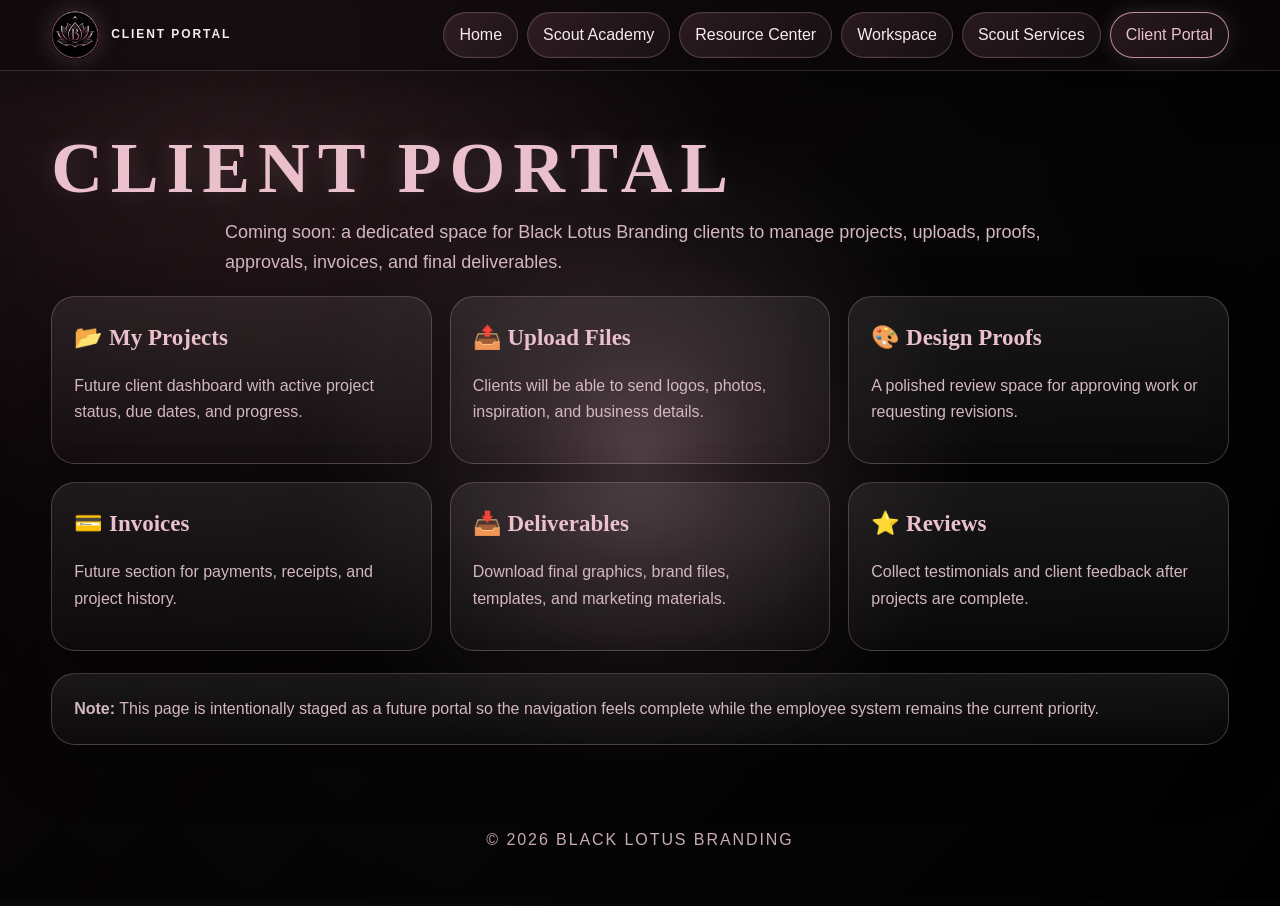
==== pages/client.html @ 68f47440 "Add files via upload" ====
<!doctype html><html lang="en"><head><meta charset="utf-8"><meta name="viewport" content="width=device-width,initial-scale=1"><title>Client Portal | Black Lotus</title><link rel="stylesheet" href="../css/style.css"><script defer src="../js/app.js"></script></head><body><div class="cursor-glow" aria-hidden="true"></div><header class="top"><div class="wrap nav"><a class="brand" href="../index.html"><img src="../assets/logos/primary-logo.png" alt="logo"><span>Client Portal</span></a><button class="btn mobile-menu">Menu</button><nav class="links"><a href="../index.html">Home</a><a href="training.html">Scout Academy</a><a href="downloads.html">Resource Center</a><a href="workspace.html">Workspace</a><a href="forms.html">Scout Services</a><a href="client.html">Client Portal</a></nav></div></header><main class="wrap section"><h1 class="title">Client Portal</h1><p class="subtitle">Coming soon: a dedicated space for Black Lotus Branding clients to manage projects, uploads, proofs, approvals, invoices, and final deliverables.</p><div class="grid"><div class="card spotlight-card"><h3>📂 My Projects</h3><p>Future client dashboard with active project status, due dates, and progress.</p></div><div class="card spotlight-card"><h3>📤 Upload Files</h3><p>Clients will be able to send logos, photos, inspiration, and business details.</p></div><div class="card spotlight-card"><h3>🎨 Design Proofs</h3><p>A polished review space for approving work or requesting revisions.</p></div><div class="card spotlight-card"><h3>💳 Invoices</h3><p>Future section for payments, receipts, and project history.</p></div><div class="card spotlight-card"><h3>📥 Deliverables</h3><p>Download final graphics, brand files, templates, and marketing materials.</p></div><div class="card spotlight-card"><h3>⭐ Reviews</h3><p>Collect testimonials and client feedback after projects are complete.</p></div></div><div class="notice"><strong>Note:</strong> This page is intentionally staged as a future portal so the navigation feels complete while the employee system remains the current priority.</div></main><footer class="small">© <span data-year></span> BLACK LOTUS BRANDING</footer></body></html>
---- css/style.css ----
:root{
  --bg:#090708;
  --ink:#050405;
  --panel:rgba(19,16,18,.78);
  --glass:rgba(31,18,24,.58);
  --rose:#e9c0cb;
  --rose2:#f5b4c8;
  --gold:#c87789;
  --deep:#4d3032;
  --text:#f8eaf0;
  --muted:#d4b7c0;
  --line:rgba(233,192,203,.24);
  --line2:rgba(245,180,200,.55);
  --shadow:0 28px 90px rgba(0,0,0,.62);
  --glow:0 0 34px rgba(233,192,203,.20);
  --x:50vw;
  --y:50vh;
}
*{box-sizing:border-box}
html{scroll-behavior:smooth}
body{
  margin:0;
  min-height:100vh;
  color:var(--text);
  font-family:Arial,Helvetica,sans-serif;
  line-height:1.65;
  overflow-x:hidden;
  background:
    radial-gradient(circle at var(--x) var(--y),rgba(245,180,200,.16),transparent 20rem),
    radial-gradient(circle at 15% 0%,rgba(99,63,66,.45),transparent 34rem),
    linear-gradient(135deg,#150a0f 0%,#090708 45%,#030303 100%);
}
body::before{
  content:"";
  position:fixed;
  inset:0;
  z-index:0;
  pointer-events:none;
  opacity:.48;
  background:
    linear-gradient(rgba(233,192,203,.035) 1px,transparent 1px),
    linear-gradient(90deg,rgba(233,192,203,.025) 1px,transparent 1px);
  background-size:68px 68px;
  mask-image:radial-gradient(circle at center,black,transparent 78%);
}
body::after{
  content:"";
  position:fixed;
  inset:0;
  z-index:1;
  pointer-events:none;
  background:radial-gradient(circle at center,transparent 0 42%,rgba(0,0,0,.38));
}
.cursor-glow{
  position:fixed;
  left:0;
  top:0;
  width:420px;
  height:420px;
  border-radius:999px;
  pointer-events:none;
  z-index:2;
  transform:translate(calc(var(--x) - 210px),calc(var(--y) - 210px));
  background:radial-gradient(circle,rgba(245,180,200,.20),rgba(200,119,137,.075) 38%,transparent 72%);
  mix-blend-mode:screen;
  filter:blur(7px);
  opacity:.76;
}
.wrap{width:min(1180px,92vw);margin:auto;position:relative;z-index:3}
a{color:inherit;text-decoration:none}
a:not(.btn):not(.brand):not(.card):not(.pill):not(.links a){text-decoration:none;background-image:linear-gradient(90deg,var(--gold),var(--rose));background-repeat:no-repeat;background-position:0 100%;background-size:100% 1px}
.top{position:sticky;top:0;z-index:50;background:rgba(13,8,11,.66);backdrop-filter:blur(22px);border-bottom:1px solid rgba(233,192,203,.18);box-shadow:0 16px 50px rgba(0,0,0,.38)}
.nav{display:flex;align-items:center;justify-content:space-between;gap:18px;padding:11px 0}
.brand{display:flex;align-items:center;gap:12px;text-transform:uppercase;letter-spacing:.16em;font-weight:900;font-size:12px;line-height:1.1}
.brand img{width:48px;height:48px;border-radius:50%;object-fit:cover;box-shadow:0 0 24px rgba(233,192,203,.22)}
.brand small{display:block;color:var(--muted);letter-spacing:.20em;margin-top:4px;font-size:10px}
.links{display:flex;gap:9px;align-items:center}
.links a,.btn,.pill{position:relative;display:inline-flex;align-items:center;justify-content:center;border:1px solid var(--line);border-radius:999px;padding:9px 15px;background:linear-gradient(135deg,rgba(200,119,137,.17),rgba(233,192,203,.055));box-shadow:inset 0 0 0 1px rgba(255,255,255,.018);color:var(--text);transition:transform .24s ease,box-shadow .24s ease,border-color .24s ease,background .24s ease}
.links a::after,.btn::after,.pill::after{content:"";position:absolute;left:18px;right:18px;bottom:7px;height:1px;background:linear-gradient(90deg,transparent,var(--rose),transparent);transform:scaleX(0);transform-origin:center;transition:transform .26s ease;opacity:.8}
.links a:hover,.btn:hover,.pill:hover{transform:translateY(-2px);border-color:var(--line2);box-shadow:0 0 28px rgba(233,192,203,.16);background:linear-gradient(135deg,rgba(200,119,137,.30),rgba(233,192,203,.11))}
.links a:hover::after,.btn:hover::after,.pill:hover::after{transform:scaleX(1)}
.links a.active{border-color:rgba(245,180,200,.75);color:var(--rose);box-shadow:0 0 20px rgba(233,192,203,.16)}
.mobile-menu{display:none;cursor:pointer}
.hero{padding:34px 0 8px}
.hero-banner{position:relative;margin:0;border-radius:30px;overflow:hidden;border:1px solid var(--line);box-shadow:var(--shadow);background:#050405}
.hero-banner::after{content:"";position:absolute;inset:0;border-radius:inherit;box-shadow:inset 0 0 90px rgba(0,0,0,.42);pointer-events:none}
.hero-banner img{display:block;width:100%;height:auto;max-height:560px;object-fit:contain;object-position:center;filter:saturate(1.04) contrast(1.05)}
.hero-intro{position:relative;width:min(980px,94%);margin:24px auto 0;padding:clamp(24px,4vw,44px);border:1px solid var(--line);border-radius:28px;background:linear-gradient(180deg,rgba(28,17,22,.88),rgba(8,6,7,.88));box-shadow:0 22px 70px rgba(0,0,0,.45);text-align:center;overflow:hidden}
.hero-intro::after{content:"";position:absolute;inset:0;background:linear-gradient(90deg,transparent,rgba(233,192,203,.055),transparent);transform:translateX(-100%);animation:sheen 7s ease-in-out infinite;pointer-events:none}
@keyframes sheen{0%,55%{transform:translateX(-110%)}70%,100%{transform:translateX(110%)}}
.eyebrow,.section-kicker{text-transform:uppercase;letter-spacing:.32em;color:var(--gold);font-size:12px;font-weight:900}.section-kicker{margin-bottom:9px}.title,h1,h2{font-family:Georgia,'Times New Roman',serif;color:var(--rose);line-height:1.05;text-shadow:0 0 24px rgba(233,192,203,.17)}h1,.title{font-size:clamp(36px,5.6vw,76px);margin:12px 0 12px;letter-spacing:.11em;text-transform:uppercase}h2{font-size:clamp(30px,4.8vw,54px);margin:0 0 16px;letter-spacing:.09em;text-transform:uppercase}h3{font-family:Georgia,'Times New Roman',serif;color:var(--rose);font-size:23px;margin:0 0 8px}.subtitle,.lead{font-size:18px;color:var(--muted);max-width:830px;margin:0 auto 18px}.actions,.top-actions{display:flex;gap:12px;flex-wrap:wrap;margin-top:18px}.hero-intro .actions{justify-content:center}.primary{background:linear-gradient(135deg,var(--gold),var(--rose));color:#15070d;font-weight:900;border-color:rgba(245,180,200,.76)}.section{padding:48px 0}.center{text-align:center}.grid{display:grid;grid-template-columns:repeat(3,1fr);gap:18px}.grid.two{grid-template-columns:repeat(2,1fr)}.card,.notice,.lesson{position:relative;background:linear-gradient(180deg,rgba(255,255,255,.074),rgba(255,255,255,.025));border:1px solid var(--line);border-radius:24px;padding:22px;box-shadow:0 20px 56px rgba(0,0,0,.30);transition:transform .25s ease,border-color .25s ease,box-shadow .25s ease;overflow:hidden}.card:hover,.lesson:hover{transform:translateY(-5px);border-color:rgba(245,180,200,.56);box-shadow:0 28px 80px rgba(0,0,0,.44),0 0 30px rgba(233,192,203,.13)}.spotlight-card::before{content:"";position:absolute;inset:0;border-radius:inherit;pointer-events:none;background:radial-gradient(circle at var(--local-x,50%) var(--local-y,50%),rgba(245,180,200,.18),transparent 15rem);opacity:0;transition:opacity .24s ease}.spotlight-card:hover::before{opacity:1}.card p,.lesson p,.lesson li,.notice{color:var(--muted)}.notice{margin-top:22px}.feature-img,.wideimg{width:100%;border-radius:28px;border:1px solid var(--line);box-shadow:var(--shadow);max-height:430px;object-fit:cover}.carousel-shell{position:relative;border:1px solid var(--line);border-radius:30px;background:rgba(255,255,255,.04);padding:14px;box-shadow:var(--shadow);overflow:hidden}.carousel-viewport{overflow:hidden;border-radius:22px}.carousel-track{display:flex;transition:transform .66s cubic-bezier(.2,.78,.2,1);will-change:transform}.slide{min-width:100%;padding:0}.slide img{width:100%;display:block;border-radius:22px;max-height:560px;object-fit:cover}.carousel-btn{position:absolute;top:50%;transform:translateY(-50%);z-index:5;width:48px;height:48px;border-radius:50%;border:1px solid var(--line);background:rgba(9,7,8,.74);color:var(--rose);font-size:30px;cursor:pointer;box-shadow:0 0 24px rgba(0,0,0,.32);transition:.25s}.carousel-btn:hover{border-color:var(--line2);box-shadow:0 0 24px rgba(233,192,203,.20);color:var(--rose2)}.carousel-btn.prev{left:24px}.carousel-btn.next{right:24px}.dots{display:flex;justify-content:center;gap:9px;margin-top:14px}.dot{width:10px;height:10px;border-radius:50%;border:1px solid var(--line);background:rgba(233,192,203,.18);cursor:pointer}.dot.active{background:var(--rose);box-shadow:0 0 18px rgba(233,192,203,.55)}.pill{margin-top:4px;font-size:14px}.lesson{margin:16px 0}.lesson h2{text-transform:none;letter-spacing:.02em;font-size:clamp(25px,3.8vw,38px)}.check label{display:block;margin:10px 0;color:var(--muted)}.lead-list{display:grid;grid-template-columns:repeat(2,1fr);gap:14px}.small{padding:34px 0 52px;text-align:center;color:var(--muted);letter-spacing:.12em}.coming{opacity:.84}.client-badge{display:inline-block;margin-left:8px;font-size:11px;color:var(--rose);border:1px solid var(--line);border-radius:999px;padding:2px 8px}.footer-vision{position:relative;z-index:3;padding:38px 0 54px;text-align:center;color:var(--muted);letter-spacing:.12em}.footer-vision img{width:min(1050px,92vw);border-radius:24px;border:1px solid var(--line);box-shadow:var(--shadow);opacity:.92;margin-bottom:18px}.reveal{opacity:0;transform:translateY(18px);transition:opacity .65s ease,transform .65s ease}.reveal.in{opacity:1;transform:translateY(0)}
@media(max-width:1050px){.nav{align-items:flex-start}.links{display:none;position:absolute;left:4vw;right:4vw;top:76px;flex-direction:column;background:rgba(10,7,9,.97);border:1px solid var(--line);border-radius:22px;padding:14px}.links.open{display:flex}.links a{width:100%;text-align:center}.mobile-menu{display:inline-flex}.grid,.grid.two,.lead-list{grid-template-columns:1fr 1fr}.brand span{font-size:11px}.brand img{width:44px;height:44px}}
@media(max-width:720px){.grid,.grid.two,.lead-list{grid-template-columns:1fr}.hero{padding-top:20px}.hero-banner img{height:245px}.hero-intro{margin-top:18px;width:100%;padding:22px 18px}.eyebrow,.section-kicker{letter-spacing:.22em}.actions .btn{width:100%}.carousel-btn{display:none}.brand small{display:none}.cursor-glow{display:none}h1,.title{letter-spacing:.06em}.section{padding:34px 0}}
@media(prefers-reduced-motion:reduce){*{transition:none!important;animation:none!important}.cursor-glow,body::before,body::after{display:none!important}.reveal{opacity:1;transform:none}}

.about-section{text-align:center}
.about-frame{margin:22px auto 0;max-width:720px;border:1px solid var(--line);border-radius:30px;overflow:hidden;background:#050405;box-shadow:var(--shadow)}
.about-frame img{display:block;width:100%;height:auto}


/* V3.4 — ONLY FIX: Scout Academy main title size */
.training-main-title{
  font-size:clamp(34px,4vw,54px) !important;
  line-height:1.08 !important;
  letter-spacing:.08em !important;
  max-width:900px;
}
@media(max-width:720px){
  .training-main-title{font-size:clamp(30px,10vw,44px) !important;}
}

/* V3.5 — ONLY FIX: align Scout Academy subtitle with title */
.training-main-title + .subtitle{
  margin-left:0 !important;
  margin-right:0 !important;
  max-width:900px !important;
}

/* V3.6 — ONLY FIX: Scout Academy title one line and centered subtitle */
.training-main-title{
  white-space:nowrap !important;
  text-align:center !important;
  max-width:100% !important;
  margin-left:auto !important;
  margin-right:auto !important;
  font-size:clamp(32px,3.35vw,52px) !important;
}
.training-main-title + .subtitle{
  text-align:center !important;
  margin-left:auto !important;
  margin-right:auto !important;
  max-width:840px !important;
}
@media(max-width:720px){
  .training-main-title{
    white-space:normal !important;
    font-size:clamp(28px,9vw,40px) !important;
  }
}

/* V3.7 — ONLY FIX: Scout Academy banner crop + one-line centered title block */
.feature-img{
  max-height:none !important;
  height:auto !important;
  object-fit:contain !important;
  object-position:center !important;
}
.training-main-title{
  white-space:nowrap !important;
  text-align:center !important;
  max-width:100% !important;
  margin:22px auto 14px !important;
  font-size:clamp(30px,2.8vw,44px) !important;
  line-height:1.05 !important;
  letter-spacing:.065em !important;
}
.training-main-title + .subtitle{
  text-align:center !important;
  max-width:880px !important;
  margin:0 auto 20px !important;
}
.training-main-title + .subtitle + .top-actions{
  justify-content:center !important;
}
@media(max-width:900px){
  .training-main-title{
    white-space:normal !important;
    font-size:clamp(28px,7vw,40px) !important;
  }
}

/* V3.9 — FIX: full training image + centered one-line page headers */
/* Show the full Scout Academy banner without cropping */
.feature-img{
  display:block !important;
  width:min(1120px,100%) !important;
  max-width:100% !important;
  height:auto !important;
  max-height:none !important;
  aspect-ratio:auto !important;
  object-fit:contain !important;
  object-position:center center !important;
  margin:0 auto 28px !important;
}

/* Match all page titles to the Scout Academy title treatment */
main .section > .title,
.training-main-title{
  display:block !important;
  width:100% !important;
  max-width:100% !important;
  text-align:center !important;
  white-space:nowrap !important;
  margin:22px auto 14px !important;
  font-size:clamp(30px,3.6vw,58px) !important;
  line-height:1.05 !important;
  letter-spacing:.075em !important;
}

main .section > .title + .subtitle,
.training-main-title + .subtitle{
  text-align:center !important;
  max-width:900px !important;
  margin:0 auto 22px !important;
}

main .section > .title + .subtitle + .top-actions,
.training-main-title + .subtitle + .top-actions{
  justify-content:center !important;
}

@media(max-width:900px){
  main .section > .title,
  .training-main-title{
    white-space:normal !important;
    font-size:clamp(28px,7vw,42px) !important;
  }
}

/* V4.0 — ONLY FIX: remove side bars around homepage/hero images */
.hero-banner,
.carousel-shell,
.carousel-viewport,
.slide{
  background:transparent !important;
}

.hero-banner{
  padding:0 !important;
  display:block !important;
}

.hero-banner img{
  display:block !important;
  width:100% !important;
  height:auto !important;
  max-height:none !important;
  object-fit:cover !important;
  object-position:center center !important;
  border-radius:30px !important;
}

.carousel-shell{
  padding:0 !important;
}

.carousel-viewport{
  border-radius:30px !important;
}

.slide img{
  display:block !important;
  width:100% !important;
  height:auto !important;
  max-height:none !important;
  object-fit:cover !important;
  object-position:center center !important;
  border-radius:30px !important;
}
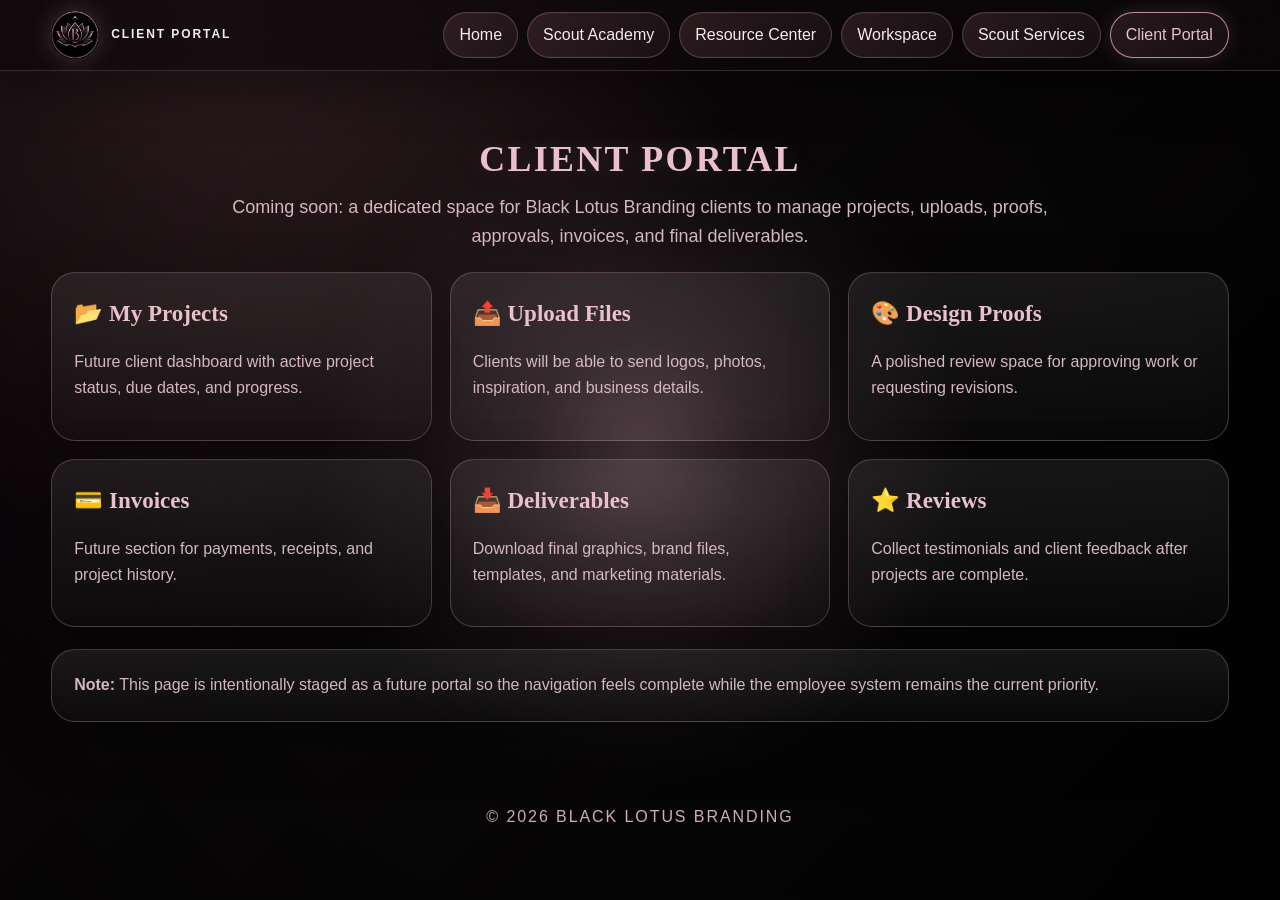
==== commit c1196323: "Add files via upload" ====
--- a/pages/client.html
+++ b/pages/client.html
@@ -1 +1 @@
-<!doctype html><html lang="en"><head><meta charset="utf-8"><meta name="viewport" content="width=device-width,initial-scale=1"><title>Client Portal | Black Lotus</title><link rel="stylesheet" href="../css/style.css"><script defer src="../js/app.js"></script></head><body><div class="cursor-glow" aria-hidden="true"></div><header class="top"><div class="wrap nav"><a class="brand" href="../index.html"><img src="../assets/logos/primary-logo.png" alt="logo"><span>Client Portal</span></a><button class="btn mobile-menu">Menu</button><nav class="links"><a href="../index.html">Home</a><a href="training.html">Scout Academy</a><a href="downloads.html">Resource Center</a><a href="workspace.html">Workspace</a><a href="forms.html">Scout Services</a><a href="client.html">Client Portal</a></nav></div></header><main class="wrap section"><h1 class="title">Client Portal</h1><p class="subtitle">Coming soon: a dedicated space for Black Lotus Branding clients to manage projects, uploads, proofs, approvals, invoices, and final deliverables.</p><div class="grid"><div class="card spotlight-card"><h3>📂 My Projects</h3><p>Future client dashboard with active project status, due dates, and progress.</p></div><div class="card spotlight-card"><h3>📤 Upload Files</h3><p>Clients will be able to send logos, photos, inspiration, and business details.</p></div><div class="card spotlight-card"><h3>🎨 Design Proofs</h3><p>A polished review space for approving work or requesting revisions.</p></div><div class="card spotlight-card"><h3>💳 Invoices</h3><p>Future section for payments, receipts, and project history.</p></div><div class="card spotlight-card"><h3>📥 Deliverables</h3><p>Download final graphics, brand files, templates, and marketing materials.</p></div><div class="card spotlight-card"><h3>⭐ Reviews</h3><p>Collect testimonials and client feedback after projects are complete.</p></div></div><div class="notice"><strong>Note:</strong> This page is intentionally staged as a future portal so the navigation feels complete while the employee system remains the current priority.</div></main><footer class="small">© <span data-year></span> BLACK LOTUS BRANDING</footer></body></html>
+<!doctype html><html lang="en"><head><meta charset="utf-8"><meta name="viewport" content="width=device-width,initial-scale=1"><title>Client Portal | Black Lotus</title><link rel="stylesheet" href="../css/style.css?v=3.8"><script defer src="../js/app.js"></script></head><body><div class="cursor-glow" aria-hidden="true"></div><header class="top"><div class="wrap nav"><a class="brand" href="../index.html"><img src="../assets/logos/primary-logo.png" alt="logo"><span>Client Portal</span></a><button class="btn mobile-menu">Menu</button><nav class="links"><a href="../index.html">Home</a><a href="training.html">Scout Academy</a><a href="downloads.html">Resource Center</a><a href="workspace.html">Workspace</a><a href="forms.html">Scout Services</a><a href="client.html">Client Portal</a></nav></div></header><main class="wrap section"><h1 class="title">Client Portal</h1><p class="subtitle">Coming soon: a dedicated space for Black Lotus Branding clients to manage projects, uploads, proofs, approvals, invoices, and final deliverables.</p><div class="grid"><div class="card spotlight-card"><h3>📂 My Projects</h3><p>Future client dashboard with active project status, due dates, and progress.</p></div><div class="card spotlight-card"><h3>📤 Upload Files</h3><p>Clients will be able to send logos, photos, inspiration, and business details.</p></div><div class="card spotlight-card"><h3>🎨 Design Proofs</h3><p>A polished review space for approving work or requesting revisions.</p></div><div class="card spotlight-card"><h3>💳 Invoices</h3><p>Future section for payments, receipts, and project history.</p></div><div class="card spotlight-card"><h3>📥 Deliverables</h3><p>Download final graphics, brand files, templates, and marketing materials.</p></div><div class="card spotlight-card"><h3>⭐ Reviews</h3><p>Collect testimonials and client feedback after projects are complete.</p></div></div><div class="notice"><strong>Note:</strong> This page is intentionally staged as a future portal so the navigation feels complete while the employee system remains the current priority.</div></main><footer class="small">© <span data-year></span> BLACK LOTUS BRANDING</footer></body></html>
--- a/css/style.css
+++ b/css/style.css
@@ -169,91 +169,57 @@
   }
 }
 
-/* V3.9 — FIX: full training image + centered one-line page headers */
-/* Show the full Scout Academy banner without cropping */
-.feature-img{
-  display:block !important;
-  width:min(1120px,100%) !important;
-  max-width:100% !important;
-  height:auto !important;
-  max-height:none !important;
-  aspect-ratio:auto !important;
-  object-fit:contain !important;
-  object-position:center center !important;
-  margin:0 auto 28px !important;
-}
-
-/* Match all page titles to the Scout Academy title treatment */
-main .section > .title,
-.training-main-title{
-  display:block !important;
-  width:100% !important;
-  max-width:100% !important;
-  text-align:center !important;
-  white-space:nowrap !important;
-  margin:22px auto 14px !important;
-  font-size:clamp(30px,3.6vw,58px) !important;
-  line-height:1.05 !important;
-  letter-spacing:.075em !important;
-}
-
-main .section > .title + .subtitle,
-.training-main-title + .subtitle{
-  text-align:center !important;
-  max-width:900px !important;
-  margin:0 auto 22px !important;
-}
-
-main .section > .title + .subtitle + .top-actions,
-.training-main-title + .subtitle + .top-actions{
-  justify-content:center !important;
-}
-
-@media(max-width:900px){
-  main .section > .title,
-  .training-main-title{
-    white-space:normal !important;
-    font-size:clamp(28px,7vw,42px) !important;
-  }
-}
-
-/* V4.0 — ONLY FIX: remove side bars around homepage/hero images */
-.hero-banner,
-.carousel-shell,
-.carousel-viewport,
-.slide{
-  background:transparent !important;
-}
-
-.hero-banner{
-  padding:0 !important;
-  display:block !important;
-}
-
-.hero-banner img{
+
+/* V3.8 — GLOBAL PAGE HEADER ALIGNMENT + FULL TRAINING IMAGE FIX */
+/* Show page banner artwork in full instead of cropping. */
+.feature-img,
+.training-hero-image{
   display:block !important;
   width:100% !important;
   height:auto !important;
   max-height:none !important;
-  object-fit:cover !important;
+  object-fit:contain !important;
   object-position:center center !important;
-  border-radius:30px !important;
-}
-
-.carousel-shell{
-  padding:0 !important;
-}
-
-.carousel-viewport{
-  border-radius:30px !important;
-}
-
-.slide img{
+}
+
+/* Match all inner page headings to the fixed Scout Academy layout. */
+main.wrap.section > .title,
+main .wrap.section > .title,
+section.wrap.section > .title,
+.training-main-title{
   display:block !important;
   width:100% !important;
-  height:auto !important;
-  max-height:none !important;
-  object-fit:cover !important;
-  object-position:center center !important;
-  border-radius:30px !important;
-}
+  max-width:100% !important;
+  text-align:center !important;
+  white-space:nowrap !important;
+  margin:22px auto 14px !important;
+  font-size:clamp(30px,2.8vw,44px) !important;
+  line-height:1.05 !important;
+  letter-spacing:.065em !important;
+}
+
+main.wrap.section > .subtitle,
+main .wrap.section > .subtitle,
+section.wrap.section > .subtitle,
+.training-main-title + .subtitle{
+  text-align:center !important;
+  max-width:880px !important;
+  margin:0 auto 20px !important;
+}
+
+main.wrap.section > .top-actions,
+main .wrap.section > .top-actions,
+section.wrap.section > .top-actions,
+.training-main-title + .subtitle + .top-actions{
+  justify-content:center !important;
+}
+
+@media(max-width:900px){
+  main.wrap.section > .title,
+  main .wrap.section > .title,
+  section.wrap.section > .title,
+  .training-main-title{
+    white-space:normal !important;
+    font-size:clamp(28px,7vw,40px) !important;
+  }
+}
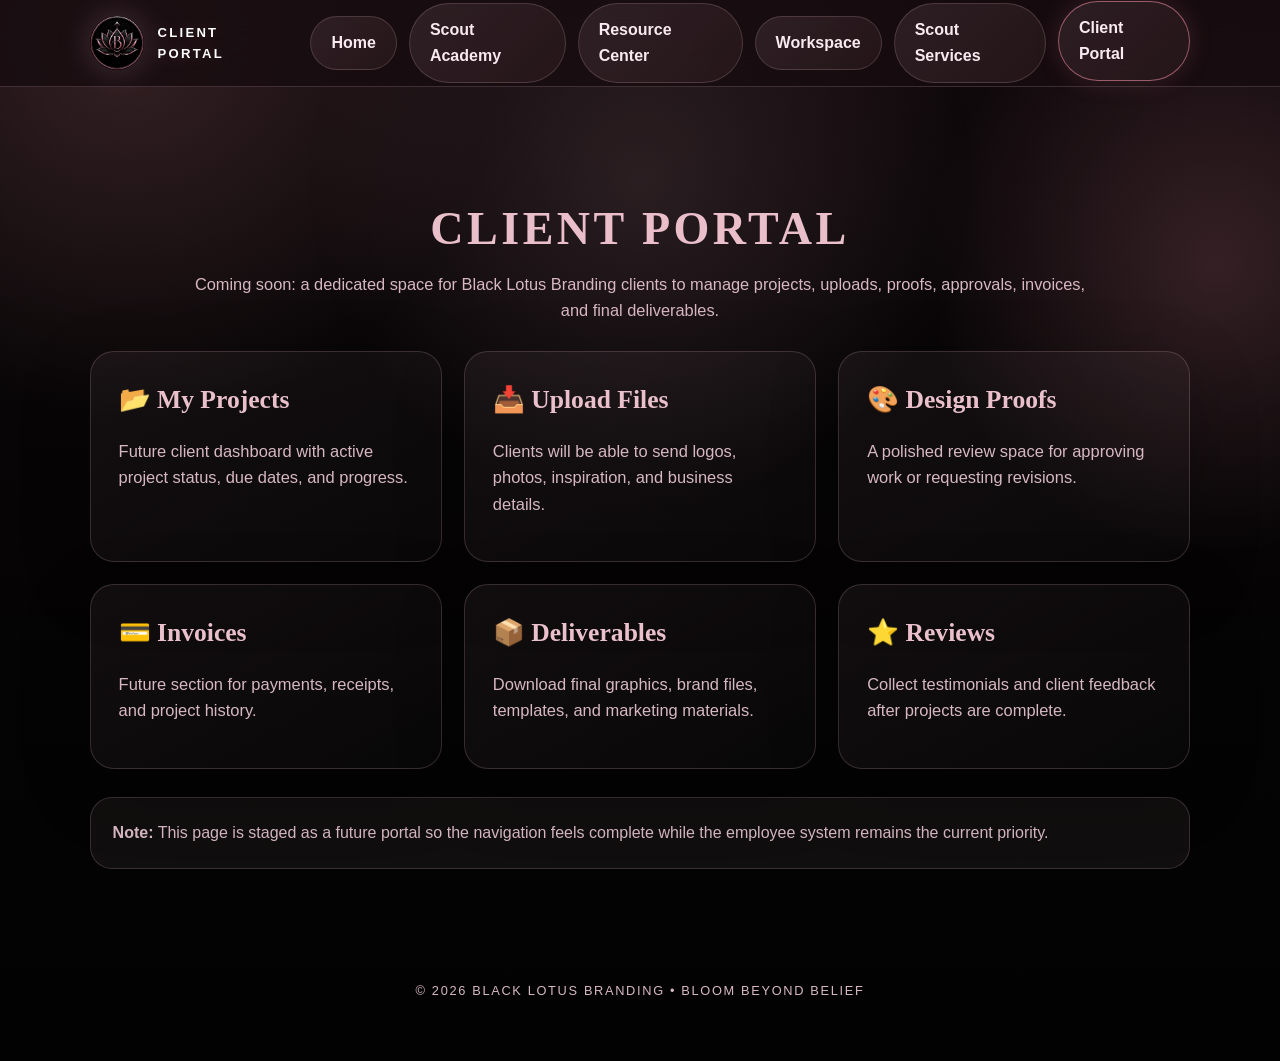
==== commit 4194a013: "Add files via upload" ====
--- a/pages/client.html
+++ b/pages/client.html
@@ -1 +1 @@
-<!doctype html><html lang="en"><head><meta charset="utf-8"><meta name="viewport" content="width=device-width,initial-scale=1"><title>Client Portal | Black Lotus</title><link rel="stylesheet" href="../css/style.css?v=3.8"><script defer src="../js/app.js"></script></head><body><div class="cursor-glow" aria-hidden="true"></div><header class="top"><div class="wrap nav"><a class="brand" href="../index.html"><img src="../assets/logos/primary-logo.png" alt="logo"><span>Client Portal</span></a><button class="btn mobile-menu">Menu</button><nav class="links"><a href="../index.html">Home</a><a href="training.html">Scout Academy</a><a href="downloads.html">Resource Center</a><a href="workspace.html">Workspace</a><a href="forms.html">Scout Services</a><a href="client.html">Client Portal</a></nav></div></header><main class="wrap section"><h1 class="title">Client Portal</h1><p class="subtitle">Coming soon: a dedicated space for Black Lotus Branding clients to manage projects, uploads, proofs, approvals, invoices, and final deliverables.</p><div class="grid"><div class="card spotlight-card"><h3>📂 My Projects</h3><p>Future client dashboard with active project status, due dates, and progress.</p></div><div class="card spotlight-card"><h3>📤 Upload Files</h3><p>Clients will be able to send logos, photos, inspiration, and business details.</p></div><div class="card spotlight-card"><h3>🎨 Design Proofs</h3><p>A polished review space for approving work or requesting revisions.</p></div><div class="card spotlight-card"><h3>💳 Invoices</h3><p>Future section for payments, receipts, and project history.</p></div><div class="card spotlight-card"><h3>📥 Deliverables</h3><p>Download final graphics, brand files, templates, and marketing materials.</p></div><div class="card spotlight-card"><h3>⭐ Reviews</h3><p>Collect testimonials and client feedback after projects are complete.</p></div></div><div class="notice"><strong>Note:</strong> This page is intentionally staged as a future portal so the navigation feels complete while the employee system remains the current priority.</div></main><footer class="small">© <span data-year></span> BLACK LOTUS BRANDING</footer></body></html>
+<!doctype html><html lang="en"><head><meta charset="utf-8"><meta name="viewport" content="width=device-width,initial-scale=1"><title>Client Portal | Black Lotus</title><link rel="stylesheet" href="../css/style.css"><script defer src="../js/app.js"></script></head><body><header class="top"><div class="wrap nav"><a class="brand" href="../index.html"><img src="../assets/logos/primary-logo.png" alt="Black Lotus logo"><span>CLIENT PORTAL</span></a><button class="btn mobile-menu">Menu</button><nav class="links"><a class="" href="../index.html">Home</a><a class="" href="training.html">Scout Academy</a><a class="" href="downloads.html">Resource Center</a><a class="" href="workspace.html">Workspace</a><a class="" href="forms.html">Scout Services</a><a class="active" href="client.html">Client Portal</a></nav></div></header><main class="wrap section"><section class="page-head"><h1 class="page-title">Client Portal</h1><p class="subtitle">Coming soon: a dedicated space for Black Lotus Branding clients to manage projects, uploads, proofs, approvals, invoices, and final deliverables.</p></section><div class="grid"><div class="card"><h3>📂 My Projects</h3><p>Future client dashboard with active project status, due dates, and progress.</p></div><div class="card"><h3>📥 Upload Files</h3><p>Clients will be able to send logos, photos, inspiration, and business details.</p></div><div class="card"><h3>🎨 Design Proofs</h3><p>A polished review space for approving work or requesting revisions.</p></div><div class="card"><h3>💳 Invoices</h3><p>Future section for payments, receipts, and project history.</p></div><div class="card"><h3>📦 Deliverables</h3><p>Download final graphics, brand files, templates, and marketing materials.</p></div><div class="card"><h3>⭐ Reviews</h3><p>Collect testimonials and client feedback after projects are complete.</p></div></div><div class="notice"><strong>Note:</strong> This page is staged as a future portal so the navigation feels complete while the employee system remains the current priority.</div></main><footer class="small">© <span data-year></span> BLACK LOTUS BRANDING • BLOOM BEYOND BELIEF</footer></body></html>
--- a/css/style.css
+++ b/css/style.css
@@ -1,225 +1,8 @@
+
 :root{
-  --bg:#090708;
-  --ink:#050405;
-  --panel:rgba(19,16,18,.78);
-  --glass:rgba(31,18,24,.58);
-  --rose:#e9c0cb;
-  --rose2:#f5b4c8;
-  --gold:#c87789;
-  --deep:#4d3032;
-  --text:#f8eaf0;
-  --muted:#d4b7c0;
-  --line:rgba(233,192,203,.24);
-  --line2:rgba(245,180,200,.55);
-  --shadow:0 28px 90px rgba(0,0,0,.62);
-  --glow:0 0 34px rgba(233,192,203,.20);
-  --x:50vw;
-  --y:50vh;
+  --bg:#070506; --panel:#100b0d; --panel-2:#1a0f13; --glass:rgba(28,14,19,.72);
+  --rose:#E9C0CB; --rose-2:#F5B4C8; --gold:#C87789; --mauve:#633F42; --text:#F8EAF0; --muted:#D7B8C2;
+  --line:rgba(233,192,203,.19); --line-strong:rgba(233,192,203,.38); --shadow:0 30px 90px rgba(0,0,0,.55);
+  --wrap:clamp(320px,86vw,1380px); --radius:26px;
 }
-*{box-sizing:border-box}
-html{scroll-behavior:smooth}
-body{
-  margin:0;
-  min-height:100vh;
-  color:var(--text);
-  font-family:Arial,Helvetica,sans-serif;
-  line-height:1.65;
-  overflow-x:hidden;
-  background:
-    radial-gradient(circle at var(--x) var(--y),rgba(245,180,200,.16),transparent 20rem),
-    radial-gradient(circle at 15% 0%,rgba(99,63,66,.45),transparent 34rem),
-    linear-gradient(135deg,#150a0f 0%,#090708 45%,#030303 100%);
-}
-body::before{
-  content:"";
-  position:fixed;
-  inset:0;
-  z-index:0;
-  pointer-events:none;
-  opacity:.48;
-  background:
-    linear-gradient(rgba(233,192,203,.035) 1px,transparent 1px),
-    linear-gradient(90deg,rgba(233,192,203,.025) 1px,transparent 1px);
-  background-size:68px 68px;
-  mask-image:radial-gradient(circle at center,black,transparent 78%);
-}
-body::after{
-  content:"";
-  position:fixed;
-  inset:0;
-  z-index:1;
-  pointer-events:none;
-  background:radial-gradient(circle at center,transparent 0 42%,rgba(0,0,0,.38));
-}
-.cursor-glow{
-  position:fixed;
-  left:0;
-  top:0;
-  width:420px;
-  height:420px;
-  border-radius:999px;
-  pointer-events:none;
-  z-index:2;
-  transform:translate(calc(var(--x) - 210px),calc(var(--y) - 210px));
-  background:radial-gradient(circle,rgba(245,180,200,.20),rgba(200,119,137,.075) 38%,transparent 72%);
-  mix-blend-mode:screen;
-  filter:blur(7px);
-  opacity:.76;
-}
-.wrap{width:min(1180px,92vw);margin:auto;position:relative;z-index:3}
-a{color:inherit;text-decoration:none}
-a:not(.btn):not(.brand):not(.card):not(.pill):not(.links a){text-decoration:none;background-image:linear-gradient(90deg,var(--gold),var(--rose));background-repeat:no-repeat;background-position:0 100%;background-size:100% 1px}
-.top{position:sticky;top:0;z-index:50;background:rgba(13,8,11,.66);backdrop-filter:blur(22px);border-bottom:1px solid rgba(233,192,203,.18);box-shadow:0 16px 50px rgba(0,0,0,.38)}
-.nav{display:flex;align-items:center;justify-content:space-between;gap:18px;padding:11px 0}
-.brand{display:flex;align-items:center;gap:12px;text-transform:uppercase;letter-spacing:.16em;font-weight:900;font-size:12px;line-height:1.1}
-.brand img{width:48px;height:48px;border-radius:50%;object-fit:cover;box-shadow:0 0 24px rgba(233,192,203,.22)}
-.brand small{display:block;color:var(--muted);letter-spacing:.20em;margin-top:4px;font-size:10px}
-.links{display:flex;gap:9px;align-items:center}
-.links a,.btn,.pill{position:relative;display:inline-flex;align-items:center;justify-content:center;border:1px solid var(--line);border-radius:999px;padding:9px 15px;background:linear-gradient(135deg,rgba(200,119,137,.17),rgba(233,192,203,.055));box-shadow:inset 0 0 0 1px rgba(255,255,255,.018);color:var(--text);transition:transform .24s ease,box-shadow .24s ease,border-color .24s ease,background .24s ease}
-.links a::after,.btn::after,.pill::after{content:"";position:absolute;left:18px;right:18px;bottom:7px;height:1px;background:linear-gradient(90deg,transparent,var(--rose),transparent);transform:scaleX(0);transform-origin:center;transition:transform .26s ease;opacity:.8}
-.links a:hover,.btn:hover,.pill:hover{transform:translateY(-2px);border-color:var(--line2);box-shadow:0 0 28px rgba(233,192,203,.16);background:linear-gradient(135deg,rgba(200,119,137,.30),rgba(233,192,203,.11))}
-.links a:hover::after,.btn:hover::after,.pill:hover::after{transform:scaleX(1)}
-.links a.active{border-color:rgba(245,180,200,.75);color:var(--rose);box-shadow:0 0 20px rgba(233,192,203,.16)}
-.mobile-menu{display:none;cursor:pointer}
-.hero{padding:34px 0 8px}
-.hero-banner{position:relative;margin:0;border-radius:30px;overflow:hidden;border:1px solid var(--line);box-shadow:var(--shadow);background:#050405}
-.hero-banner::after{content:"";position:absolute;inset:0;border-radius:inherit;box-shadow:inset 0 0 90px rgba(0,0,0,.42);pointer-events:none}
-.hero-banner img{display:block;width:100%;height:auto;max-height:560px;object-fit:contain;object-position:center;filter:saturate(1.04) contrast(1.05)}
-.hero-intro{position:relative;width:min(980px,94%);margin:24px auto 0;padding:clamp(24px,4vw,44px);border:1px solid var(--line);border-radius:28px;background:linear-gradient(180deg,rgba(28,17,22,.88),rgba(8,6,7,.88));box-shadow:0 22px 70px rgba(0,0,0,.45);text-align:center;overflow:hidden}
-.hero-intro::after{content:"";position:absolute;inset:0;background:linear-gradient(90deg,transparent,rgba(233,192,203,.055),transparent);transform:translateX(-100%);animation:sheen 7s ease-in-out infinite;pointer-events:none}
-@keyframes sheen{0%,55%{transform:translateX(-110%)}70%,100%{transform:translateX(110%)}}
-.eyebrow,.section-kicker{text-transform:uppercase;letter-spacing:.32em;color:var(--gold);font-size:12px;font-weight:900}.section-kicker{margin-bottom:9px}.title,h1,h2{font-family:Georgia,'Times New Roman',serif;color:var(--rose);line-height:1.05;text-shadow:0 0 24px rgba(233,192,203,.17)}h1,.title{font-size:clamp(36px,5.6vw,76px);margin:12px 0 12px;letter-spacing:.11em;text-transform:uppercase}h2{font-size:clamp(30px,4.8vw,54px);margin:0 0 16px;letter-spacing:.09em;text-transform:uppercase}h3{font-family:Georgia,'Times New Roman',serif;color:var(--rose);font-size:23px;margin:0 0 8px}.subtitle,.lead{font-size:18px;color:var(--muted);max-width:830px;margin:0 auto 18px}.actions,.top-actions{display:flex;gap:12px;flex-wrap:wrap;margin-top:18px}.hero-intro .actions{justify-content:center}.primary{background:linear-gradient(135deg,var(--gold),var(--rose));color:#15070d;font-weight:900;border-color:rgba(245,180,200,.76)}.section{padding:48px 0}.center{text-align:center}.grid{display:grid;grid-template-columns:repeat(3,1fr);gap:18px}.grid.two{grid-template-columns:repeat(2,1fr)}.card,.notice,.lesson{position:relative;background:linear-gradient(180deg,rgba(255,255,255,.074),rgba(255,255,255,.025));border:1px solid var(--line);border-radius:24px;padding:22px;box-shadow:0 20px 56px rgba(0,0,0,.30);transition:transform .25s ease,border-color .25s ease,box-shadow .25s ease;overflow:hidden}.card:hover,.lesson:hover{transform:translateY(-5px);border-color:rgba(245,180,200,.56);box-shadow:0 28px 80px rgba(0,0,0,.44),0 0 30px rgba(233,192,203,.13)}.spotlight-card::before{content:"";position:absolute;inset:0;border-radius:inherit;pointer-events:none;background:radial-gradient(circle at var(--local-x,50%) var(--local-y,50%),rgba(245,180,200,.18),transparent 15rem);opacity:0;transition:opacity .24s ease}.spotlight-card:hover::before{opacity:1}.card p,.lesson p,.lesson li,.notice{color:var(--muted)}.notice{margin-top:22px}.feature-img,.wideimg{width:100%;border-radius:28px;border:1px solid var(--line);box-shadow:var(--shadow);max-height:430px;object-fit:cover}.carousel-shell{position:relative;border:1px solid var(--line);border-radius:30px;background:rgba(255,255,255,.04);padding:14px;box-shadow:var(--shadow);overflow:hidden}.carousel-viewport{overflow:hidden;border-radius:22px}.carousel-track{display:flex;transition:transform .66s cubic-bezier(.2,.78,.2,1);will-change:transform}.slide{min-width:100%;padding:0}.slide img{width:100%;display:block;border-radius:22px;max-height:560px;object-fit:cover}.carousel-btn{position:absolute;top:50%;transform:translateY(-50%);z-index:5;width:48px;height:48px;border-radius:50%;border:1px solid var(--line);background:rgba(9,7,8,.74);color:var(--rose);font-size:30px;cursor:pointer;box-shadow:0 0 24px rgba(0,0,0,.32);transition:.25s}.carousel-btn:hover{border-color:var(--line2);box-shadow:0 0 24px rgba(233,192,203,.20);color:var(--rose2)}.carousel-btn.prev{left:24px}.carousel-btn.next{right:24px}.dots{display:flex;justify-content:center;gap:9px;margin-top:14px}.dot{width:10px;height:10px;border-radius:50%;border:1px solid var(--line);background:rgba(233,192,203,.18);cursor:pointer}.dot.active{background:var(--rose);box-shadow:0 0 18px rgba(233,192,203,.55)}.pill{margin-top:4px;font-size:14px}.lesson{margin:16px 0}.lesson h2{text-transform:none;letter-spacing:.02em;font-size:clamp(25px,3.8vw,38px)}.check label{display:block;margin:10px 0;color:var(--muted)}.lead-list{display:grid;grid-template-columns:repeat(2,1fr);gap:14px}.small{padding:34px 0 52px;text-align:center;color:var(--muted);letter-spacing:.12em}.coming{opacity:.84}.client-badge{display:inline-block;margin-left:8px;font-size:11px;color:var(--rose);border:1px solid var(--line);border-radius:999px;padding:2px 8px}.footer-vision{position:relative;z-index:3;padding:38px 0 54px;text-align:center;color:var(--muted);letter-spacing:.12em}.footer-vision img{width:min(1050px,92vw);border-radius:24px;border:1px solid var(--line);box-shadow:var(--shadow);opacity:.92;margin-bottom:18px}.reveal{opacity:0;transform:translateY(18px);transition:opacity .65s ease,transform .65s ease}.reveal.in{opacity:1;transform:translateY(0)}
-@media(max-width:1050px){.nav{align-items:flex-start}.links{display:none;position:absolute;left:4vw;right:4vw;top:76px;flex-direction:column;background:rgba(10,7,9,.97);border:1px solid var(--line);border-radius:22px;padding:14px}.links.open{display:flex}.links a{width:100%;text-align:center}.mobile-menu{display:inline-flex}.grid,.grid.two,.lead-list{grid-template-columns:1fr 1fr}.brand span{font-size:11px}.brand img{width:44px;height:44px}}
-@media(max-width:720px){.grid,.grid.two,.lead-list{grid-template-columns:1fr}.hero{padding-top:20px}.hero-banner img{height:245px}.hero-intro{margin-top:18px;width:100%;padding:22px 18px}.eyebrow,.section-kicker{letter-spacing:.22em}.actions .btn{width:100%}.carousel-btn{display:none}.brand small{display:none}.cursor-glow{display:none}h1,.title{letter-spacing:.06em}.section{padding:34px 0}}
-@media(prefers-reduced-motion:reduce){*{transition:none!important;animation:none!important}.cursor-glow,body::before,body::after{display:none!important}.reveal{opacity:1;transform:none}}
-
-.about-section{text-align:center}
-.about-frame{margin:22px auto 0;max-width:720px;border:1px solid var(--line);border-radius:30px;overflow:hidden;background:#050405;box-shadow:var(--shadow)}
-.about-frame img{display:block;width:100%;height:auto}
-
-
-/* V3.4 — ONLY FIX: Scout Academy main title size */
-.training-main-title{
-  font-size:clamp(34px,4vw,54px) !important;
-  line-height:1.08 !important;
-  letter-spacing:.08em !important;
-  max-width:900px;
-}
-@media(max-width:720px){
-  .training-main-title{font-size:clamp(30px,10vw,44px) !important;}
-}
-
-/* V3.5 — ONLY FIX: align Scout Academy subtitle with title */
-.training-main-title + .subtitle{
-  margin-left:0 !important;
-  margin-right:0 !important;
-  max-width:900px !important;
-}
-
-/* V3.6 — ONLY FIX: Scout Academy title one line and centered subtitle */
-.training-main-title{
-  white-space:nowrap !important;
-  text-align:center !important;
-  max-width:100% !important;
-  margin-left:auto !important;
-  margin-right:auto !important;
-  font-size:clamp(32px,3.35vw,52px) !important;
-}
-.training-main-title + .subtitle{
-  text-align:center !important;
-  margin-left:auto !important;
-  margin-right:auto !important;
-  max-width:840px !important;
-}
-@media(max-width:720px){
-  .training-main-title{
-    white-space:normal !important;
-    font-size:clamp(28px,9vw,40px) !important;
-  }
-}
-
-/* V3.7 — ONLY FIX: Scout Academy banner crop + one-line centered title block */
-.feature-img{
-  max-height:none !important;
-  height:auto !important;
-  object-fit:contain !important;
-  object-position:center !important;
-}
-.training-main-title{
-  white-space:nowrap !important;
-  text-align:center !important;
-  max-width:100% !important;
-  margin:22px auto 14px !important;
-  font-size:clamp(30px,2.8vw,44px) !important;
-  line-height:1.05 !important;
-  letter-spacing:.065em !important;
-}
-.training-main-title + .subtitle{
-  text-align:center !important;
-  max-width:880px !important;
-  margin:0 auto 20px !important;
-}
-.training-main-title + .subtitle + .top-actions{
-  justify-content:center !important;
-}
-@media(max-width:900px){
-  .training-main-title{
-    white-space:normal !important;
-    font-size:clamp(28px,7vw,40px) !important;
-  }
-}
-
-
-/* V3.8 — GLOBAL PAGE HEADER ALIGNMENT + FULL TRAINING IMAGE FIX */
-/* Show page banner artwork in full instead of cropping. */
-.feature-img,
-.training-hero-image{
-  display:block !important;
-  width:100% !important;
-  height:auto !important;
-  max-height:none !important;
-  object-fit:contain !important;
-  object-position:center center !important;
-}
-
-/* Match all inner page headings to the fixed Scout Academy layout. */
-main.wrap.section > .title,
-main .wrap.section > .title,
-section.wrap.section > .title,
-.training-main-title{
-  display:block !important;
-  width:100% !important;
-  max-width:100% !important;
-  text-align:center !important;
-  white-space:nowrap !important;
-  margin:22px auto 14px !important;
-  font-size:clamp(30px,2.8vw,44px) !important;
-  line-height:1.05 !important;
-  letter-spacing:.065em !important;
-}
-
-main.wrap.section > .subtitle,
-main .wrap.section > .subtitle,
-section.wrap.section > .subtitle,
-.training-main-title + .subtitle{
-  text-align:center !important;
-  max-width:880px !important;
-  margin:0 auto 20px !important;
-}
-
-main.wrap.section > .top-actions,
-main .wrap.section > .top-actions,
-section.wrap.section > .top-actions,
-.training-main-title + .subtitle + .top-actions{
-  justify-content:center !important;
-}
-
-@media(max-width:900px){
-  main.wrap.section > .title,
-  main .wrap.section > .title,
-  section.wrap.section > .title,
-  .training-main-title{
-    white-space:normal !important;
-    font-size:clamp(28px,7vw,40px) !important;
-  }
-}
+*{box-sizing:border-box} html{scroll-behavior:smooth} body{margin:0;background:radial-gradient(circle at 10% 5%,rgba(99,63,66,.42),transparent 24%),radial-gradient(circle at 95% 25%,rgba(200,119,137,.22),transparent 20%),linear-gradient(180deg,#120a0d 0%,#070506 38%,#020202 100%);color:var(--text);font-family:Inter,Arial,Helvetica,sans-serif;line-height:1.6;min-height:100vh;overflow-x:hidden}body:before{content:"";position:fixed;inset:0;pointer-events:none;background:radial-gradient(circle at var(--mx,50%) var(--my,20%),rgba(245,180,200,.13),transparent 21rem);z-index:0}a{color:inherit;text-decoration:none}img{max-width:100%;display:block}.wrap{width:var(--wrap);margin-inline:auto}.top{position:sticky;top:0;z-index:50;background:rgba(23,12,16,.84);backdrop-filter:blur(18px);border-bottom:1px solid var(--line)}.nav{height:86px;display:flex;align-items:center;justify-content:space-between;gap:24px}.brand{display:flex;align-items:center;gap:14px;letter-spacing:.17em;text-transform:uppercase;font-weight:900;font-size:.82rem;color:#fff;text-shadow:0 0 18px rgba(233,192,203,.28)}.brand img{width:54px;height:54px;border-radius:50%;filter:drop-shadow(0 0 16px rgba(233,192,203,.2))}.links{display:flex;align-items:center;gap:12px}.links a,.btn,.pill{border:1px solid var(--line);background:linear-gradient(135deg,rgba(233,192,203,.11),rgba(99,63,66,.18));border-radius:999px;padding:13px 20px;color:var(--text);font-weight:800;transition:transform .25s ease,border-color .25s ease,background .25s ease,box-shadow .25s ease}.links a:hover,.links a.active,.btn:hover,.pill:hover{border-color:rgba(200,119,137,.72);box-shadow:0 0 25px rgba(200,119,137,.18);transform:translateY(-2px)}.mobile-menu{display:none}.section{padding:72px 0}.section.tight{padding-top:34px}.hero{padding:64px 0 42px}.hero-panel{position:relative;overflow:hidden;border:1px solid var(--line);border-radius:var(--radius);box-shadow:var(--shadow);background:linear-gradient(145deg,rgba(233,192,203,.06),rgba(0,0,0,.22))}.hero-art{width:100%;height:auto;border-radius:var(--radius);object-fit:contain;background:transparent}.hero-copy{max-width:980px;margin:38px auto 0;text-align:center}.eyebrow{letter-spacing:.32em;text-transform:uppercase;color:var(--gold);font-weight:900;font-size:.78rem;margin-bottom:10px}.title{font-family:Georgia,'Times New Roman',serif;color:var(--rose);font-size:clamp(3rem,6.8vw,6.7rem);line-height:.94;letter-spacing:.08em;text-transform:uppercase;margin:0;text-shadow:0 0 28px rgba(233,192,203,.18)}.page-title{font-family:Georgia,'Times New Roman',serif;color:var(--rose);font-size:clamp(2.15rem,3.6vw,3.85rem);line-height:1.04;letter-spacing:.075em;text-transform:uppercase;margin:0 auto;text-align:center;white-space:nowrap;max-width:100%}.subtitle{max-width:920px;margin:18px auto 0;text-align:center;color:var(--muted);font-size:clamp(1rem,1.28vw,1.22rem)}.actions{display:flex;justify-content:center;gap:14px;flex-wrap:wrap;margin-top:28px}.primary{background:linear-gradient(135deg,#9d284c,#e9c0cb);color:#18080e;border-color:rgba(245,180,200,.7)}.grid{display:grid;grid-template-columns:repeat(3,minmax(0,1fr));gap:22px}.grid.two{grid-template-columns:repeat(2,minmax(0,1fr))}.card{position:relative;overflow:hidden;min-height:170px;padding:28px;background:linear-gradient(145deg,rgba(233,192,203,.06),rgba(255,255,255,.02));border:1px solid var(--line);border-radius:24px;box-shadow:0 20px 70px rgba(0,0,0,.24);transition:transform .25s ease,border-color .25s ease,box-shadow .25s ease}.card:hover{transform:translateY(-6px);border-color:rgba(233,192,203,.45);box-shadow:0 28px 80px rgba(0,0,0,.35),0 0 34px rgba(200,119,137,.14)}.card h3{font-family:Georgia,'Times New Roman',serif;font-size:clamp(1.35rem,2vw,2rem);color:var(--rose);margin:0 0 10px}.card p,.lesson p,.lesson li{color:var(--muted);font-size:1.03rem}.notice{border:1px solid var(--line);border-radius:22px;padding:22px;background:rgba(233,192,203,.06);color:var(--muted);margin-top:28px}.carousel-wrap{position:relative;margin-top:36px}.carousel{position:relative;overflow:hidden;border:1px solid var(--line);border-radius:var(--radius);box-shadow:var(--shadow);background:transparent}.slide{display:none}.slide.active{display:block;animation:fadeZoom .9s ease both}.slide img{width:100%;height:auto;border-radius:var(--radius)}@keyframes fadeZoom{from{opacity:.1;transform:scale(1.025)}to{opacity:1;transform:scale(1)}}.arrow{position:absolute;top:50%;transform:translateY(-50%);z-index:2;border:1px solid var(--line);background:rgba(23,12,16,.66);color:var(--rose);width:54px;height:54px;border-radius:50%;font-size:2rem;cursor:pointer}.arrow.prev{left:18px}.arrow.next{right:18px}.dots{display:flex;gap:10px;justify-content:center;margin-top:18px}.dot{width:11px;height:11px;border-radius:50%;border:1px solid var(--line-strong);background:rgba(233,192,203,.08);cursor:pointer}.dot.active{background:var(--gold);box-shadow:0 0 18px rgba(200,119,137,.4)}.about-img{width:min(760px,100%);margin:34px auto 0;border-radius:24px;border:1px solid var(--line);box-shadow:var(--shadow)}.quickbar{display:grid;grid-template-columns:repeat(4,minmax(0,1fr));gap:16px;margin-top:30px}.quick{border:1px solid var(--line);border-radius:22px;padding:20px;background:rgba(233,192,203,.05);text-align:center}.feature-img{display:block;width:100%;height:auto;max-height:none;object-fit:contain;border-radius:var(--radius);border:1px solid var(--line);box-shadow:var(--shadow);background:transparent}.page-head{padding:46px 0 28px;text-align:center;max-width:1100px;margin:0 auto}.page-actions{display:flex;justify-content:center;gap:14px;flex-wrap:wrap;margin:28px auto 0}.lesson{border:1px solid var(--line);border-radius:24px;padding:30px;background:rgba(233,192,203,.045);margin:22px 0}.lesson h2{font-family:Georgia,'Times New Roman',serif;color:var(--rose);font-size:clamp(1.7rem,3vw,3rem);margin:0 0 14px}.lead-list{display:grid;grid-template-columns:repeat(2,minmax(0,1fr));gap:18px}.check{display:grid;gap:12px;margin-top:20px;color:var(--muted)}.small{padding:40px 0 60px;text-align:center;color:var(--muted);letter-spacing:.13em;text-transform:uppercase;font-size:.8rem}.searchbox{width:min(720px,100%);margin:26px auto 0}.searchbox input{width:100%;border:1px solid var(--line);border-radius:999px;background:rgba(0,0,0,.2);padding:16px 22px;color:var(--text);font-size:1rem;outline:none}.progress{height:12px;background:rgba(233,192,203,.08);border:1px solid var(--line);border-radius:999px;overflow:hidden}.progress span{display:block;height:100%;width:35%;background:linear-gradient(90deg,#9d284c,#e9c0cb)}.fade-in{animation:rise .7s ease both}@keyframes rise{from{opacity:0;transform:translateY(18px)}to{opacity:1;transform:translateY(0)}}@media(max-width:1100px){.links{position:absolute;top:86px;left:0;right:0;display:none;flex-direction:column;padding:18px;background:rgba(23,12,16,.96)}.links.open{display:flex}.mobile-menu{display:inline-flex}.nav{height:82px}.page-title{white-space:normal;font-size:clamp(2.1rem,8vw,3.8rem);line-height:1.08}.grid,.grid.two,.quickbar{grid-template-columns:1fr}.title{font-size:clamp(2.8rem,12vw,5.2rem)}.hero{padding-top:34px}.section{padding:46px 0}.brand span{font-size:.72rem}.arrow{width:44px;height:44px}.lead-list{grid-template-columns:1fr}}
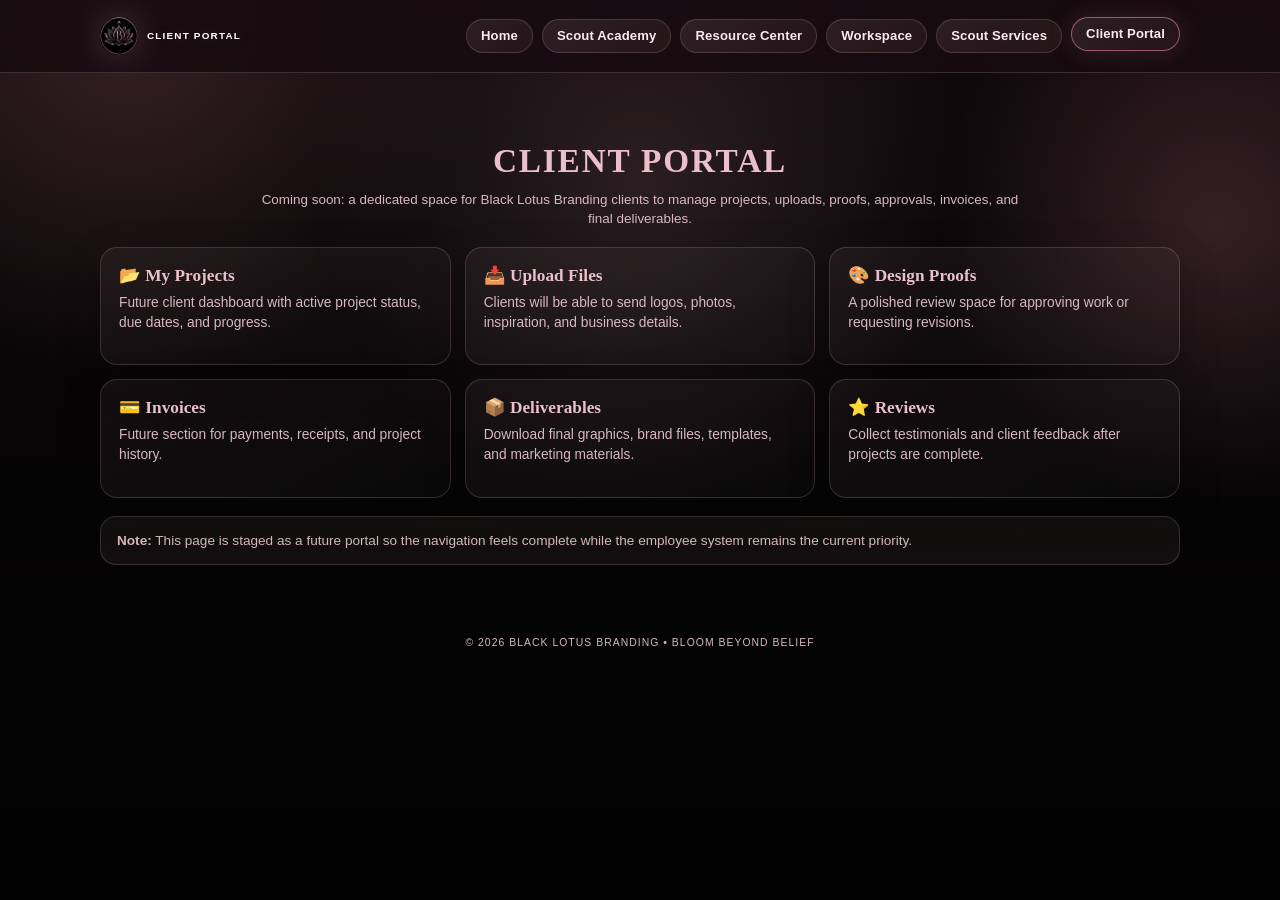
==== commit f81e1837: "Add files via upload" ====
--- a/pages/client.html
+++ b/pages/client.html
@@ -1 +1 @@
-<!doctype html><html lang="en"><head><meta charset="utf-8"><meta name="viewport" content="width=device-width,initial-scale=1"><title>Client Portal | Black Lotus</title><link rel="stylesheet" href="../css/style.css"><script defer src="../js/app.js"></script></head><body><header class="top"><div class="wrap nav"><a class="brand" href="../index.html"><img src="../assets/logos/primary-logo.png" alt="Black Lotus logo"><span>CLIENT PORTAL</span></a><button class="btn mobile-menu">Menu</button><nav class="links"><a class="" href="../index.html">Home</a><a class="" href="training.html">Scout Academy</a><a class="" href="downloads.html">Resource Center</a><a class="" href="workspace.html">Workspace</a><a class="" href="forms.html">Scout Services</a><a class="active" href="client.html">Client Portal</a></nav></div></header><main class="wrap section"><section class="page-head"><h1 class="page-title">Client Portal</h1><p class="subtitle">Coming soon: a dedicated space for Black Lotus Branding clients to manage projects, uploads, proofs, approvals, invoices, and final deliverables.</p></section><div class="grid"><div class="card"><h3>📂 My Projects</h3><p>Future client dashboard with active project status, due dates, and progress.</p></div><div class="card"><h3>📥 Upload Files</h3><p>Clients will be able to send logos, photos, inspiration, and business details.</p></div><div class="card"><h3>🎨 Design Proofs</h3><p>A polished review space for approving work or requesting revisions.</p></div><div class="card"><h3>💳 Invoices</h3><p>Future section for payments, receipts, and project history.</p></div><div class="card"><h3>📦 Deliverables</h3><p>Download final graphics, brand files, templates, and marketing materials.</p></div><div class="card"><h3>⭐ Reviews</h3><p>Collect testimonials and client feedback after projects are complete.</p></div></div><div class="notice"><strong>Note:</strong> This page is staged as a future portal so the navigation feels complete while the employee system remains the current priority.</div></main><footer class="small">© <span data-year></span> BLACK LOTUS BRANDING • BLOOM BEYOND BELIEF</footer></body></html>+<!doctype html><html lang="en"><head><meta charset="utf-8"><meta name="viewport" content="width=device-width,initial-scale=1"><title>Client Portal | Black Lotus</title><link rel="stylesheet" href="../css/style.css?v=final-small-2?v=final-small-2"><script defer src="../js/app.js"></script></head><body><header class="top"><div class="wrap nav"><a class="brand" href="../index.html"><img src="../assets/logos/primary-logo.png" alt="Black Lotus logo"><span>CLIENT PORTAL</span></a><button class="btn mobile-menu">Menu</button><nav class="links"><a class="" href="../index.html">Home</a><a class="" href="training.html">Scout Academy</a><a class="" href="downloads.html">Resource Center</a><a class="" href="workspace.html">Workspace</a><a class="" href="forms.html">Scout Services</a><a class="active" href="client.html">Client Portal</a></nav></div></header><main class="wrap section"><section class="page-head"><h1 class="page-title">Client Portal</h1><p class="subtitle">Coming soon: a dedicated space for Black Lotus Branding clients to manage projects, uploads, proofs, approvals, invoices, and final deliverables.</p></section><div class="grid"><div class="card"><h3>📂 My Projects</h3><p>Future client dashboard with active project status, due dates, and progress.</p></div><div class="card"><h3>📥 Upload Files</h3><p>Clients will be able to send logos, photos, inspiration, and business details.</p></div><div class="card"><h3>🎨 Design Proofs</h3><p>A polished review space for approving work or requesting revisions.</p></div><div class="card"><h3>💳 Invoices</h3><p>Future section for payments, receipts, and project history.</p></div><div class="card"><h3>📦 Deliverables</h3><p>Download final graphics, brand files, templates, and marketing materials.</p></div><div class="card"><h3>⭐ Reviews</h3><p>Collect testimonials and client feedback after projects are complete.</p></div></div><div class="notice"><strong>Note:</strong> This page is staged as a future portal so the navigation feels complete while the employee system remains the current priority.</div></main><footer class="small">© <span data-year></span> BLACK LOTUS BRANDING • BLOOM BEYOND BELIEF</footer></body></html>
--- a/css/style.css
+++ b/css/style.css
@@ -6,3 +6,104 @@
   --wrap:clamp(320px,86vw,1380px); --radius:26px;
 }
 *{box-sizing:border-box} html{scroll-behavior:smooth} body{margin:0;background:radial-gradient(circle at 10% 5%,rgba(99,63,66,.42),transparent 24%),radial-gradient(circle at 95% 25%,rgba(200,119,137,.22),transparent 20%),linear-gradient(180deg,#120a0d 0%,#070506 38%,#020202 100%);color:var(--text);font-family:Inter,Arial,Helvetica,sans-serif;line-height:1.6;min-height:100vh;overflow-x:hidden}body:before{content:"";position:fixed;inset:0;pointer-events:none;background:radial-gradient(circle at var(--mx,50%) var(--my,20%),rgba(245,180,200,.13),transparent 21rem);z-index:0}a{color:inherit;text-decoration:none}img{max-width:100%;display:block}.wrap{width:var(--wrap);margin-inline:auto}.top{position:sticky;top:0;z-index:50;background:rgba(23,12,16,.84);backdrop-filter:blur(18px);border-bottom:1px solid var(--line)}.nav{height:86px;display:flex;align-items:center;justify-content:space-between;gap:24px}.brand{display:flex;align-items:center;gap:14px;letter-spacing:.17em;text-transform:uppercase;font-weight:900;font-size:.82rem;color:#fff;text-shadow:0 0 18px rgba(233,192,203,.28)}.brand img{width:54px;height:54px;border-radius:50%;filter:drop-shadow(0 0 16px rgba(233,192,203,.2))}.links{display:flex;align-items:center;gap:12px}.links a,.btn,.pill{border:1px solid var(--line);background:linear-gradient(135deg,rgba(233,192,203,.11),rgba(99,63,66,.18));border-radius:999px;padding:13px 20px;color:var(--text);font-weight:800;transition:transform .25s ease,border-color .25s ease,background .25s ease,box-shadow .25s ease}.links a:hover,.links a.active,.btn:hover,.pill:hover{border-color:rgba(200,119,137,.72);box-shadow:0 0 25px rgba(200,119,137,.18);transform:translateY(-2px)}.mobile-menu{display:none}.section{padding:72px 0}.section.tight{padding-top:34px}.hero{padding:64px 0 42px}.hero-panel{position:relative;overflow:hidden;border:1px solid var(--line);border-radius:var(--radius);box-shadow:var(--shadow);background:linear-gradient(145deg,rgba(233,192,203,.06),rgba(0,0,0,.22))}.hero-art{width:100%;height:auto;border-radius:var(--radius);object-fit:contain;background:transparent}.hero-copy{max-width:980px;margin:38px auto 0;text-align:center}.eyebrow{letter-spacing:.32em;text-transform:uppercase;color:var(--gold);font-weight:900;font-size:.78rem;margin-bottom:10px}.title{font-family:Georgia,'Times New Roman',serif;color:var(--rose);font-size:clamp(3rem,6.8vw,6.7rem);line-height:.94;letter-spacing:.08em;text-transform:uppercase;margin:0;text-shadow:0 0 28px rgba(233,192,203,.18)}.page-title{font-family:Georgia,'Times New Roman',serif;color:var(--rose);font-size:clamp(2.15rem,3.6vw,3.85rem);line-height:1.04;letter-spacing:.075em;text-transform:uppercase;margin:0 auto;text-align:center;white-space:nowrap;max-width:100%}.subtitle{max-width:920px;margin:18px auto 0;text-align:center;color:var(--muted);font-size:clamp(1rem,1.28vw,1.22rem)}.actions{display:flex;justify-content:center;gap:14px;flex-wrap:wrap;margin-top:28px}.primary{background:linear-gradient(135deg,#9d284c,#e9c0cb);color:#18080e;border-color:rgba(245,180,200,.7)}.grid{display:grid;grid-template-columns:repeat(3,minmax(0,1fr));gap:22px}.grid.two{grid-template-columns:repeat(2,minmax(0,1fr))}.card{position:relative;overflow:hidden;min-height:170px;padding:28px;background:linear-gradient(145deg,rgba(233,192,203,.06),rgba(255,255,255,.02));border:1px solid var(--line);border-radius:24px;box-shadow:0 20px 70px rgba(0,0,0,.24);transition:transform .25s ease,border-color .25s ease,box-shadow .25s ease}.card:hover{transform:translateY(-6px);border-color:rgba(233,192,203,.45);box-shadow:0 28px 80px rgba(0,0,0,.35),0 0 34px rgba(200,119,137,.14)}.card h3{font-family:Georgia,'Times New Roman',serif;font-size:clamp(1.35rem,2vw,2rem);color:var(--rose);margin:0 0 10px}.card p,.lesson p,.lesson li{color:var(--muted);font-size:1.03rem}.notice{border:1px solid var(--line);border-radius:22px;padding:22px;background:rgba(233,192,203,.06);color:var(--muted);margin-top:28px}.carousel-wrap{position:relative;margin-top:36px}.carousel{position:relative;overflow:hidden;border:1px solid var(--line);border-radius:var(--radius);box-shadow:var(--shadow);background:transparent}.slide{display:none}.slide.active{display:block;animation:fadeZoom .9s ease both}.slide img{width:100%;height:auto;border-radius:var(--radius)}@keyframes fadeZoom{from{opacity:.1;transform:scale(1.025)}to{opacity:1;transform:scale(1)}}.arrow{position:absolute;top:50%;transform:translateY(-50%);z-index:2;border:1px solid var(--line);background:rgba(23,12,16,.66);color:var(--rose);width:54px;height:54px;border-radius:50%;font-size:2rem;cursor:pointer}.arrow.prev{left:18px}.arrow.next{right:18px}.dots{display:flex;gap:10px;justify-content:center;margin-top:18px}.dot{width:11px;height:11px;border-radius:50%;border:1px solid var(--line-strong);background:rgba(233,192,203,.08);cursor:pointer}.dot.active{background:var(--gold);box-shadow:0 0 18px rgba(200,119,137,.4)}.about-img{width:min(760px,100%);margin:34px auto 0;border-radius:24px;border:1px solid var(--line);box-shadow:var(--shadow)}.quickbar{display:grid;grid-template-columns:repeat(4,minmax(0,1fr));gap:16px;margin-top:30px}.quick{border:1px solid var(--line);border-radius:22px;padding:20px;background:rgba(233,192,203,.05);text-align:center}.feature-img{display:block;width:100%;height:auto;max-height:none;object-fit:contain;border-radius:var(--radius);border:1px solid var(--line);box-shadow:var(--shadow);background:transparent}.page-head{padding:46px 0 28px;text-align:center;max-width:1100px;margin:0 auto}.page-actions{display:flex;justify-content:center;gap:14px;flex-wrap:wrap;margin:28px auto 0}.lesson{border:1px solid var(--line);border-radius:24px;padding:30px;background:rgba(233,192,203,.045);margin:22px 0}.lesson h2{font-family:Georgia,'Times New Roman',serif;color:var(--rose);font-size:clamp(1.7rem,3vw,3rem);margin:0 0 14px}.lead-list{display:grid;grid-template-columns:repeat(2,minmax(0,1fr));gap:18px}.check{display:grid;gap:12px;margin-top:20px;color:var(--muted)}.small{padding:40px 0 60px;text-align:center;color:var(--muted);letter-spacing:.13em;text-transform:uppercase;font-size:.8rem}.searchbox{width:min(720px,100%);margin:26px auto 0}.searchbox input{width:100%;border:1px solid var(--line);border-radius:999px;background:rgba(0,0,0,.2);padding:16px 22px;color:var(--text);font-size:1rem;outline:none}.progress{height:12px;background:rgba(233,192,203,.08);border:1px solid var(--line);border-radius:999px;overflow:hidden}.progress span{display:block;height:100%;width:35%;background:linear-gradient(90deg,#9d284c,#e9c0cb)}.fade-in{animation:rise .7s ease both}@keyframes rise{from{opacity:0;transform:translateY(18px)}to{opacity:1;transform:translateY(0)}}@media(max-width:1100px){.links{position:absolute;top:86px;left:0;right:0;display:none;flex-direction:column;padding:18px;background:rgba(23,12,16,.96)}.links.open{display:flex}.mobile-menu{display:inline-flex}.nav{height:82px}.page-title{white-space:normal;font-size:clamp(2.1rem,8vw,3.8rem);line-height:1.08}.grid,.grid.two,.quickbar{grid-template-columns:1fr}.title{font-size:clamp(2.8rem,12vw,5.2rem)}.hero{padding-top:34px}.section{padding:46px 0}.brand span{font-size:.72rem}.arrow{width:44px;height:44px}.lead-list{grid-template-columns:1fr}}
+
+/* FINAL PATCH: navigation-only size reduction (applies after all earlier duplicated CSS) */
+.top .nav{
+  height:72px !important;
+}
+.top .links{
+  gap:9px !important;
+}
+.top .links a{
+  font-size:0.82rem !important;
+  line-height:1.15 !important;
+  padding:8px 14px !important;
+  font-weight:700 !important;
+}
+@media(max-width:1100px){
+  .top .nav{height:72px !important;}
+  .top .links{top:72px !important;}
+}
+
+/* =========================================================
+   FINAL PROFESSIONAL RESIZE PASS - Black Lotus Branding
+   Purpose: smaller, uniform tabs, buttons, cards, section blocks,
+   and text. Images are intentionally left unchanged.
+   ========================================================= */
+:root{
+  --wrap: min(1080px, 92vw);
+  --radius: 18px;
+}
+body{font-size:15px;line-height:1.5;}
+.top{background:rgba(23,12,16,.88);}
+.nav{height:62px !important;gap:14px !important;}
+.brand{gap:9px !important;font-size:.62rem !important;letter-spacing:.12em !important;line-height:1.15 !important;}
+.brand img{width:38px !important;height:38px !important;}
+.links{gap:7px !important;}
+.links a,
+.btn,
+.pill{
+  padding:7px 12px !important;
+  font-size:.72rem !important;
+  line-height:1.1 !important;
+  border-radius:999px !important;
+  font-weight:700 !important;
+  letter-spacing:.01em !important;
+  min-height:auto !important;
+}
+.mobile-menu{padding:7px 12px !important;font-size:.72rem !important;}
+.section{padding:42px 0 !important;}
+.section.tight{padding-top:24px !important;}
+.hero{padding:38px 0 30px !important;}
+.hero-copy{max-width:820px !important;margin:24px auto 0 !important;}
+.eyebrow{font-size:.62rem !important;letter-spacing:.22em !important;margin-bottom:7px !important;}
+.title{font-size:clamp(2.15rem,4.8vw,4.8rem) !important;line-height:.98 !important;letter-spacing:.06em !important;}
+.page-title{font-size:clamp(1.55rem,2.6vw,2.75rem) !important;letter-spacing:.055em !important;line-height:1.08 !important;white-space:normal !important;}
+.subtitle{max-width:760px !important;margin-top:11px !important;font-size:clamp(.84rem,1vw,.98rem) !important;line-height:1.45 !important;}
+.actions,
+.page-actions{gap:9px !important;margin-top:18px !important;}
+.grid{gap:14px !important;}
+.grid.two{gap:14px !important;}
+.card{
+  min-height:118px !important;
+  padding:18px !important;
+  border-radius:17px !important;
+  box-shadow:0 14px 42px rgba(0,0,0,.22) !important;
+}
+.card:hover{transform:translateY(-3px) !important;box-shadow:0 18px 48px rgba(0,0,0,.28),0 0 22px rgba(200,119,137,.10) !important;}
+.card h3{font-size:clamp(1rem,1.35vw,1.35rem) !important;line-height:1.2 !important;margin:0 0 6px !important;}
+.card p,
+.lesson p,
+.lesson li{font-size:.86rem !important;line-height:1.45 !important;margin-top:0 !important;}
+.notice{border-radius:16px !important;padding:14px 16px !important;margin-top:18px !important;font-size:.85rem !important;line-height:1.45 !important;}
+.quickbar{gap:11px !important;margin-top:18px !important;}
+.quick{border-radius:16px !important;padding:14px 12px !important;font-size:.82rem !important;line-height:1.35 !important;}
+.quick strong{font-size:.88rem !important;}
+.page-head{padding:28px 0 18px !important;max-width:880px !important;}
+.lesson{border-radius:17px !important;padding:18px !important;margin:14px 0 !important;}
+.lesson h2{font-size:clamp(1.25rem,2vw,2.1rem) !important;margin:0 0 8px !important;line-height:1.18 !important;}
+.lead-list{gap:12px !important;}
+.searchbox{margin:16px auto 0 !important;}
+.searchbox input{font-size:.88rem !important;padding:11px 14px !important;border-radius:999px !important;}
+.carousel-wrap{margin-top:24px !important;}
+.arrow{width:38px !important;height:38px !important;font-size:1.35rem !important;}
+.arrow.prev{left:12px !important;}
+.arrow.next{right:12px !important;}
+.dots{gap:7px !important;margin-top:12px !important;}
+.dot{width:8px !important;height:8px !important;}
+.about-img{margin-top:22px !important;border-radius:18px !important;}
+.small{padding:28px 0 38px !important;font-size:.65rem !important;letter-spacing:.10em !important;}
+@media (max-width:1100px){
+  .nav{height:auto !important;min-height:58px !important;padding:10px 0 !important;align-items:flex-start !important;}
+  .links{flex-wrap:wrap !important;justify-content:flex-end !important;}
+  .links a{font-size:.68rem !important;padding:6px 10px !important;}
+}
+@media (max-width:760px){
+  .nav{align-items:center !important;}
+  .mobile-menu{display:inline-flex !important;}
+  .links{display:none;position:absolute;left:4vw;right:4vw;top:62px;flex-direction:column;background:rgba(16,8,11,.98);border:1px solid var(--line);border-radius:16px;padding:10px;align-items:stretch !important;}
+  .links.open{display:flex !important;}
+  .links a{text-align:center;font-size:.74rem !important;padding:9px 10px !important;}
+  .grid,.grid.two,.quickbar,.lead-list{grid-template-columns:1fr !important;}
+  .card{padding:16px !important;min-height:105px !important;}
+}
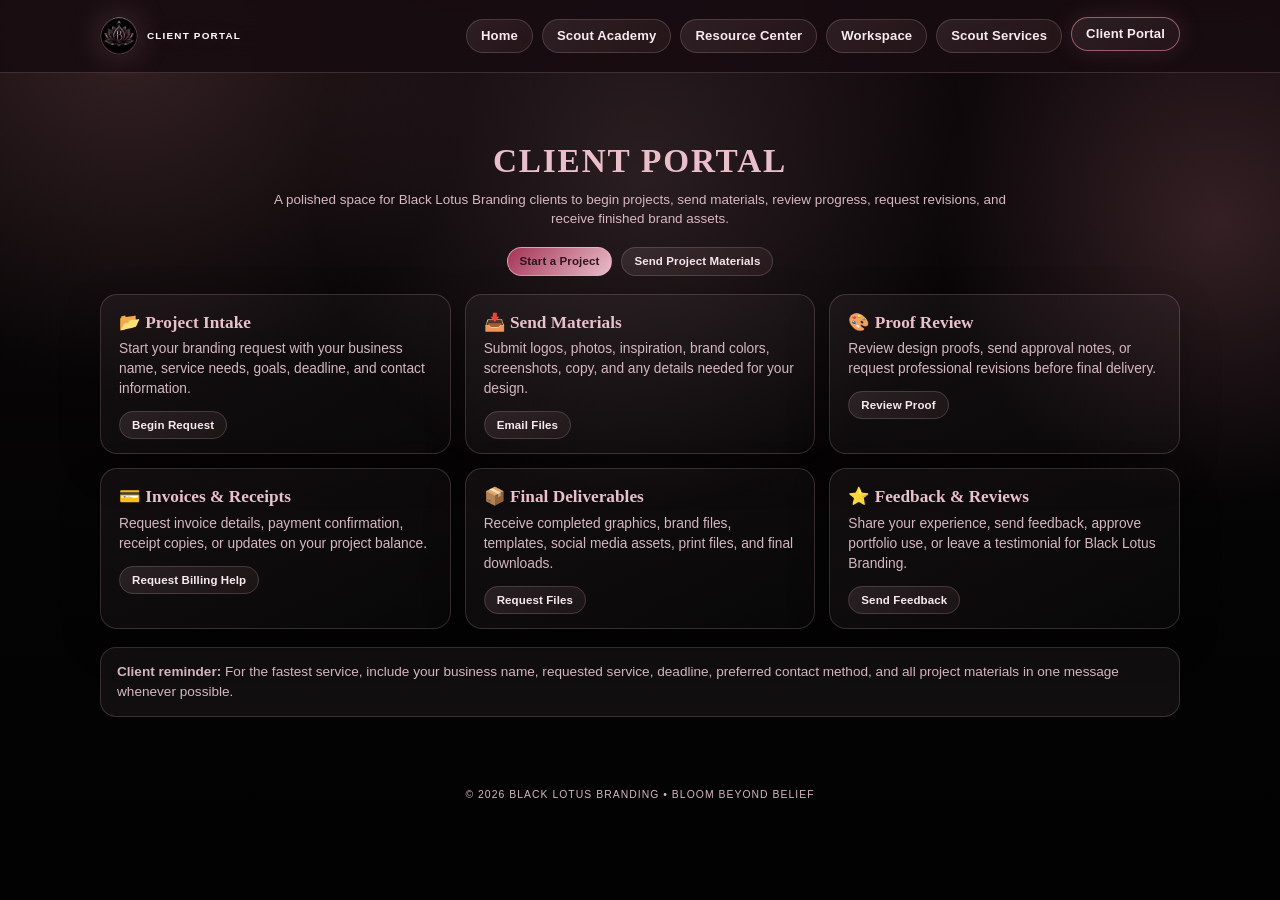
==== commit 19a2b53d: "Add files via upload" ====
--- a/pages/client.html
+++ b/pages/client.html
@@ -1 +1 @@
-<!doctype html><html lang="en"><head><meta charset="utf-8"><meta name="viewport" content="width=device-width,initial-scale=1"><title>Client Portal | Black Lotus</title><link rel="stylesheet" href="../css/style.css?v=final-small-2?v=final-small-2"><script defer src="../js/app.js"></script></head><body><header class="top"><div class="wrap nav"><a class="brand" href="../index.html"><img src="../assets/logos/primary-logo.png" alt="Black Lotus logo"><span>CLIENT PORTAL</span></a><button class="btn mobile-menu">Menu</button><nav class="links"><a class="" href="../index.html">Home</a><a class="" href="training.html">Scout Academy</a><a class="" href="downloads.html">Resource Center</a><a class="" href="workspace.html">Workspace</a><a class="" href="forms.html">Scout Services</a><a class="active" href="client.html">Client Portal</a></nav></div></header><main class="wrap section"><section class="page-head"><h1 class="page-title">Client Portal</h1><p class="subtitle">Coming soon: a dedicated space for Black Lotus Branding clients to manage projects, uploads, proofs, approvals, invoices, and final deliverables.</p></section><div class="grid"><div class="card"><h3>📂 My Projects</h3><p>Future client dashboard with active project status, due dates, and progress.</p></div><div class="card"><h3>📥 Upload Files</h3><p>Clients will be able to send logos, photos, inspiration, and business details.</p></div><div class="card"><h3>🎨 Design Proofs</h3><p>A polished review space for approving work or requesting revisions.</p></div><div class="card"><h3>💳 Invoices</h3><p>Future section for payments, receipts, and project history.</p></div><div class="card"><h3>📦 Deliverables</h3><p>Download final graphics, brand files, templates, and marketing materials.</p></div><div class="card"><h3>⭐ Reviews</h3><p>Collect testimonials and client feedback after projects are complete.</p></div></div><div class="notice"><strong>Note:</strong> This page is staged as a future portal so the navigation feels complete while the employee system remains the current priority.</div></main><footer class="small">© <span data-year></span> BLACK LOTUS BRANDING • BLOOM BEYOND BELIEF</footer></body></html>+<!doctype html><html lang="en"><head><meta charset="utf-8"><meta name="viewport" content="width=device-width,initial-scale=1"><title>Client Portal | Black Lotus</title><link rel="stylesheet" href="../css/style.css?v=client-portal-live"><script defer src="../js/app.js"></script></head><body><header class="top"><div class="wrap nav"><a class="brand" href="../index.html"><img src="../assets/logos/primary-logo.png" alt="Black Lotus logo"><span>CLIENT PORTAL</span></a><button class="btn mobile-menu">Menu</button><nav class="links"><a class="" href="../index.html">Home</a><a class="" href="training.html">Scout Academy</a><a class="" href="downloads.html">Resource Center</a><a class="" href="workspace.html">Workspace</a><a class="" href="forms.html">Scout Services</a><a class="active" href="client.html">Client Portal</a></nav></div></header><main class="wrap section"><section class="page-head"><h1 class="page-title">Client Portal</h1><p class="subtitle">A polished space for Black Lotus Branding clients to begin projects, send materials, review progress, request revisions, and receive finished brand assets.</p><div class="page-actions"><a class="btn primary" href="mailto:blacklotusbranding@gmail.com?subject=New%20Client%20Project%20Request">Start a Project</a><a class="btn" href="mailto:blacklotusbranding@gmail.com?subject=Client%20File%20Upload%20or%20Project%20Materials">Send Project Materials</a></div></section><div class="grid"><a class="card" href="mailto:blacklotusbranding@gmail.com?subject=New%20Client%20Project%20Request"><h3>📂 Project Intake</h3><p>Start your branding request with your business name, service needs, goals, deadline, and contact information.</p><span class="pill">Begin Request</span></a><a class="card" href="mailto:blacklotusbranding@gmail.com?subject=Client%20File%20Upload%20or%20Project%20Materials"><h3>📥 Send Materials</h3><p>Submit logos, photos, inspiration, brand colors, screenshots, copy, and any details needed for your design.</p><span class="pill">Email Files</span></a><a class="card" href="mailto:blacklotusbranding@gmail.com?subject=Design%20Proof%20Review"><h3>🎨 Proof Review</h3><p>Review design proofs, send approval notes, or request professional revisions before final delivery.</p><span class="pill">Review Proof</span></a><a class="card" href="mailto:blacklotusbranding@gmail.com?subject=Invoice%20or%20Receipt%20Request"><h3>💳 Invoices & Receipts</h3><p>Request invoice details, payment confirmation, receipt copies, or updates on your project balance.</p><span class="pill">Request Billing Help</span></a><a class="card" href="mailto:blacklotusbranding@gmail.com?subject=Final%20Deliverables%20Request"><h3>📦 Final Deliverables</h3><p>Receive completed graphics, brand files, templates, social media assets, print files, and final downloads.</p><span class="pill">Request Files</span></a><a class="card" href="mailto:blacklotusbranding@gmail.com?subject=Client%20Feedback%20and%20Testimonial"><h3>⭐ Feedback & Reviews</h3><p>Share your experience, send feedback, approve portfolio use, or leave a testimonial for Black Lotus Branding.</p><span class="pill">Send Feedback</span></a></div><div class="notice"><strong>Client reminder:</strong> For the fastest service, include your business name, requested service, deadline, preferred contact method, and all project materials in one message whenever possible.</div></main><footer class="small">© <span data-year></span> BLACK LOTUS BRANDING • BLOOM BEYOND BELIEF</footer></body></html>
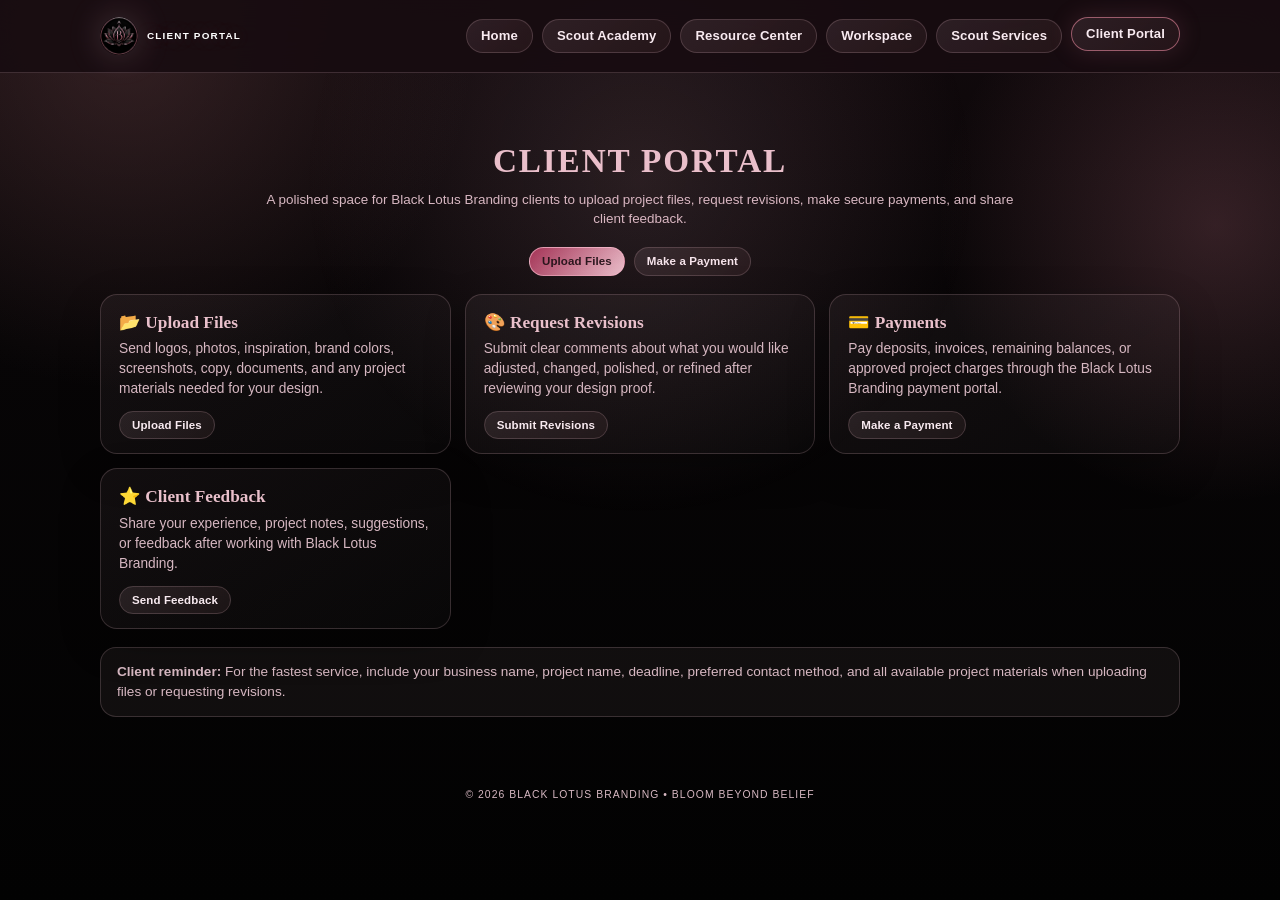
==== commit 4caccf11: "Add files via upload" ====
--- a/pages/client.html
+++ b/pages/client.html
@@ -1 +1 @@
-<!doctype html><html lang="en"><head><meta charset="utf-8"><meta name="viewport" content="width=device-width,initial-scale=1"><title>Client Portal | Black Lotus</title><link rel="stylesheet" href="../css/style.css?v=client-portal-live"><script defer src="../js/app.js"></script></head><body><header class="top"><div class="wrap nav"><a class="brand" href="../index.html"><img src="../assets/logos/primary-logo.png" alt="Black Lotus logo"><span>CLIENT PORTAL</span></a><button class="btn mobile-menu">Menu</button><nav class="links"><a class="" href="../index.html">Home</a><a class="" href="training.html">Scout Academy</a><a class="" href="downloads.html">Resource Center</a><a class="" href="workspace.html">Workspace</a><a class="" href="forms.html">Scout Services</a><a class="active" href="client.html">Client Portal</a></nav></div></header><main class="wrap section"><section class="page-head"><h1 class="page-title">Client Portal</h1><p class="subtitle">A polished space for Black Lotus Branding clients to begin projects, send materials, review progress, request revisions, and receive finished brand assets.</p><div class="page-actions"><a class="btn primary" href="mailto:blacklotusbranding@gmail.com?subject=New%20Client%20Project%20Request">Start a Project</a><a class="btn" href="mailto:blacklotusbranding@gmail.com?subject=Client%20File%20Upload%20or%20Project%20Materials">Send Project Materials</a></div></section><div class="grid"><a class="card" href="mailto:blacklotusbranding@gmail.com?subject=New%20Client%20Project%20Request"><h3>📂 Project Intake</h3><p>Start your branding request with your business name, service needs, goals, deadline, and contact information.</p><span class="pill">Begin Request</span></a><a class="card" href="mailto:blacklotusbranding@gmail.com?subject=Client%20File%20Upload%20or%20Project%20Materials"><h3>📥 Send Materials</h3><p>Submit logos, photos, inspiration, brand colors, screenshots, copy, and any details needed for your design.</p><span class="pill">Email Files</span></a><a class="card" href="mailto:blacklotusbranding@gmail.com?subject=Design%20Proof%20Review"><h3>🎨 Proof Review</h3><p>Review design proofs, send approval notes, or request professional revisions before final delivery.</p><span class="pill">Review Proof</span></a><a class="card" href="mailto:blacklotusbranding@gmail.com?subject=Invoice%20or%20Receipt%20Request"><h3>💳 Invoices & Receipts</h3><p>Request invoice details, payment confirmation, receipt copies, or updates on your project balance.</p><span class="pill">Request Billing Help</span></a><a class="card" href="mailto:blacklotusbranding@gmail.com?subject=Final%20Deliverables%20Request"><h3>📦 Final Deliverables</h3><p>Receive completed graphics, brand files, templates, social media assets, print files, and final downloads.</p><span class="pill">Request Files</span></a><a class="card" href="mailto:blacklotusbranding@gmail.com?subject=Client%20Feedback%20and%20Testimonial"><h3>⭐ Feedback & Reviews</h3><p>Share your experience, send feedback, approve portfolio use, or leave a testimonial for Black Lotus Branding.</p><span class="pill">Send Feedback</span></a></div><div class="notice"><strong>Client reminder:</strong> For the fastest service, include your business name, requested service, deadline, preferred contact method, and all project materials in one message whenever possible.</div></main><footer class="small">© <span data-year></span> BLACK LOTUS BRANDING • BLOOM BEYOND BELIEF</footer></body></html>+<!doctype html><html lang="en"><head><meta charset="utf-8"><meta name="viewport" content="width=device-width,initial-scale=1"><title>Client Portal | Black Lotus</title><link rel="stylesheet" href="../css/style.css?v=client-portal-final-links"><script defer src="../js/app.js"></script></head><body><header class="top"><div class="wrap nav"><a class="brand" href="../index.html"><img src="../assets/logos/primary-logo.png" alt="Black Lotus logo"><span>CLIENT PORTAL</span></a><button class="btn mobile-menu">Menu</button><nav class="links"><a class="" href="../index.html">Home</a><a class="" href="training.html">Scout Academy</a><a class="" href="downloads.html">Resource Center</a><a class="" href="workspace.html">Workspace</a><a class="" href="forms.html">Scout Services</a><a class="active" href="client.html">Client Portal</a></nav></div></header><main class="wrap section"><section class="page-head"><h1 class="page-title">Client Portal</h1><p class="subtitle">A polished space for Black Lotus Branding clients to upload project files, request revisions, make secure payments, and share client feedback.</p><div class="page-actions"><a class="btn primary" href="https://docs.google.com/forms/d/e/1FAIpQLSc1qziPHSA23HCHh0nDUdKWYhFfIvcJS5IdyNJU3cK0SK20YQ/viewform?usp=header" target="_blank" rel="noopener">Upload Files</a><a class="btn" href="https://square.link/u/RJAxAux7" target="_blank" rel="noopener">Make a Payment</a></div></section><div class="grid"><a class="card" href="https://docs.google.com/forms/d/e/1FAIpQLSc1qziPHSA23HCHh0nDUdKWYhFfIvcJS5IdyNJU3cK0SK20YQ/viewform?usp=header" target="_blank" rel="noopener"><h3>📂 Upload Files</h3><p>Send logos, photos, inspiration, brand colors, screenshots, copy, documents, and any project materials needed for your design.</p><span class="pill">Upload Files</span></a><a class="card" href="https://docs.google.com/forms/d/e/1FAIpQLSf70syzk7zCtbHsfY9ucazDRgrQ43pHf1j8h4rVRuBLA_BHcQ/viewform?usp=header" target="_blank" rel="noopener"><h3>🎨 Request Revisions</h3><p>Submit clear comments about what you would like adjusted, changed, polished, or refined after reviewing your design proof.</p><span class="pill">Submit Revisions</span></a><a class="card" href="https://square.link/u/RJAxAux7" target="_blank" rel="noopener"><h3>💳 Payments</h3><p>Pay deposits, invoices, remaining balances, or approved project charges through the Black Lotus Branding payment portal.</p><span class="pill">Make a Payment</span></a><a class="card" href="https://docs.google.com/forms/d/e/1FAIpQLSdH67otVjgYBw8RoM7VPz6gXqZxpjpwGgD9VWt3iTFRDWpmlw/viewform?usp=header" target="_blank" rel="noopener"><h3>⭐ Client Feedback</h3><p>Share your experience, project notes, suggestions, or feedback after working with Black Lotus Branding.</p><span class="pill">Send Feedback</span></a></div><div class="notice"><strong>Client reminder:</strong> For the fastest service, include your business name, project name, deadline, preferred contact method, and all available project materials when uploading files or requesting revisions.</div></main><footer class="small">© <span data-year></span> BLACK LOTUS BRANDING • BLOOM BEYOND BELIEF</footer></body></html>
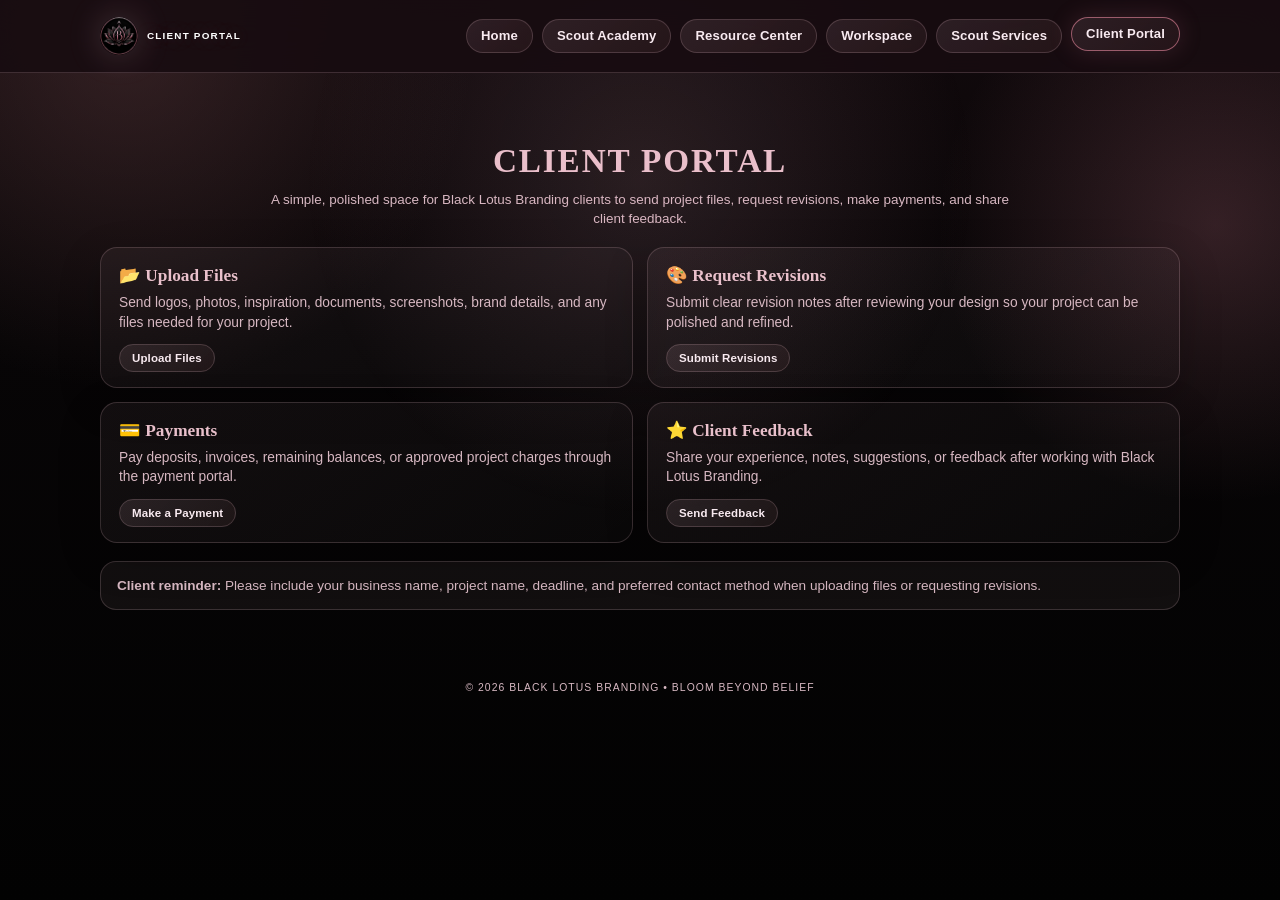
==== commit a50d8ed4: "Add files via upload" ====
--- a/pages/client.html
+++ b/pages/client.html
@@ -1 +1 @@
-<!doctype html><html lang="en"><head><meta charset="utf-8"><meta name="viewport" content="width=device-width,initial-scale=1"><title>Client Portal | Black Lotus</title><link rel="stylesheet" href="../css/style.css?v=client-portal-final-links"><script defer src="../js/app.js"></script></head><body><header class="top"><div class="wrap nav"><a class="brand" href="../index.html"><img src="../assets/logos/primary-logo.png" alt="Black Lotus logo"><span>CLIENT PORTAL</span></a><button class="btn mobile-menu">Menu</button><nav class="links"><a class="" href="../index.html">Home</a><a class="" href="training.html">Scout Academy</a><a class="" href="downloads.html">Resource Center</a><a class="" href="workspace.html">Workspace</a><a class="" href="forms.html">Scout Services</a><a class="active" href="client.html">Client Portal</a></nav></div></header><main class="wrap section"><section class="page-head"><h1 class="page-title">Client Portal</h1><p class="subtitle">A polished space for Black Lotus Branding clients to upload project files, request revisions, make secure payments, and share client feedback.</p><div class="page-actions"><a class="btn primary" href="https://docs.google.com/forms/d/e/1FAIpQLSc1qziPHSA23HCHh0nDUdKWYhFfIvcJS5IdyNJU3cK0SK20YQ/viewform?usp=header" target="_blank" rel="noopener">Upload Files</a><a class="btn" href="https://square.link/u/RJAxAux7" target="_blank" rel="noopener">Make a Payment</a></div></section><div class="grid"><a class="card" href="https://docs.google.com/forms/d/e/1FAIpQLSc1qziPHSA23HCHh0nDUdKWYhFfIvcJS5IdyNJU3cK0SK20YQ/viewform?usp=header" target="_blank" rel="noopener"><h3>📂 Upload Files</h3><p>Send logos, photos, inspiration, brand colors, screenshots, copy, documents, and any project materials needed for your design.</p><span class="pill">Upload Files</span></a><a class="card" href="https://docs.google.com/forms/d/e/1FAIpQLSf70syzk7zCtbHsfY9ucazDRgrQ43pHf1j8h4rVRuBLA_BHcQ/viewform?usp=header" target="_blank" rel="noopener"><h3>🎨 Request Revisions</h3><p>Submit clear comments about what you would like adjusted, changed, polished, or refined after reviewing your design proof.</p><span class="pill">Submit Revisions</span></a><a class="card" href="https://square.link/u/RJAxAux7" target="_blank" rel="noopener"><h3>💳 Payments</h3><p>Pay deposits, invoices, remaining balances, or approved project charges through the Black Lotus Branding payment portal.</p><span class="pill">Make a Payment</span></a><a class="card" href="https://docs.google.com/forms/d/e/1FAIpQLSdH67otVjgYBw8RoM7VPz6gXqZxpjpwGgD9VWt3iTFRDWpmlw/viewform?usp=header" target="_blank" rel="noopener"><h3>⭐ Client Feedback</h3><p>Share your experience, project notes, suggestions, or feedback after working with Black Lotus Branding.</p><span class="pill">Send Feedback</span></a></div><div class="notice"><strong>Client reminder:</strong> For the fastest service, include your business name, project name, deadline, preferred contact method, and all available project materials when uploading files or requesting revisions.</div></main><footer class="small">© <span data-year></span> BLACK LOTUS BRANDING • BLOOM BEYOND BELIEF</footer></body></html>+<!doctype html><html lang="en"><head><meta charset="utf-8"><meta name="viewport" content="width=device-width,initial-scale=1"><title>Client Portal | Black Lotus</title><link rel="stylesheet" href="../css/style.css?v=client-portal-four-final"><script defer src="../js/app.js"></script></head><body><header class="top"><div class="wrap nav"><a class="brand" href="../index.html"><img src="../assets/logos/primary-logo.png" alt="Black Lotus logo"><span>CLIENT PORTAL</span></a><button class="btn mobile-menu">Menu</button><nav class="links"><a class="" href="../index.html">Home</a><a class="" href="training.html">Scout Academy</a><a class="" href="downloads.html">Resource Center</a><a class="" href="workspace.html">Workspace</a><a class="" href="forms.html">Scout Services</a><a class="active" href="client.html">Client Portal</a></nav></div></header><main class="wrap section"><section class="page-head"><h1 class="page-title">Client Portal</h1><p class="subtitle">A simple, polished space for Black Lotus Branding clients to send project files, request revisions, make payments, and share client feedback.</p></section><div class="grid two"><a class="card" href="https://docs.google.com/forms/d/e/1FAIpQLSc1qziPHSA23HCHh0nDUdKWYhFfIvcJS5IdyNJU3cK0SK20YQ/viewform?usp=header" target="_blank" rel="noopener"><h3>📂 Upload Files</h3><p>Send logos, photos, inspiration, documents, screenshots, brand details, and any files needed for your project.</p><span class="pill">Upload Files</span></a><a class="card" href="https://docs.google.com/forms/d/e/1FAIpQLSf70syzk7zCtbHsfY9ucazDRgrQ43pHf1j8h4rVRuBLA_BHcQ/viewform?usp=header" target="_blank" rel="noopener"><h3>🎨 Request Revisions</h3><p>Submit clear revision notes after reviewing your design so your project can be polished and refined.</p><span class="pill">Submit Revisions</span></a><a class="card" href="https://square.link/u/RJAxAux7" target="_blank" rel="noopener"><h3>💳 Payments</h3><p>Pay deposits, invoices, remaining balances, or approved project charges through the payment portal.</p><span class="pill">Make a Payment</span></a><a class="card" href="https://docs.google.com/forms/d/e/1FAIpQLSdH67otVjgYBw8RoM7VPz6gXqZxpjpwGgD9VWt3iTFRDWpmlw/viewform?usp=header" target="_blank" rel="noopener"><h3>⭐ Client Feedback</h3><p>Share your experience, notes, suggestions, or feedback after working with Black Lotus Branding.</p><span class="pill">Send Feedback</span></a></div><div class="notice"><strong>Client reminder:</strong> Please include your business name, project name, deadline, and preferred contact method when uploading files or requesting revisions.</div></main><footer class="small">© <span data-year></span> BLACK LOTUS BRANDING • BLOOM BEYOND BELIEF</footer></body></html>
